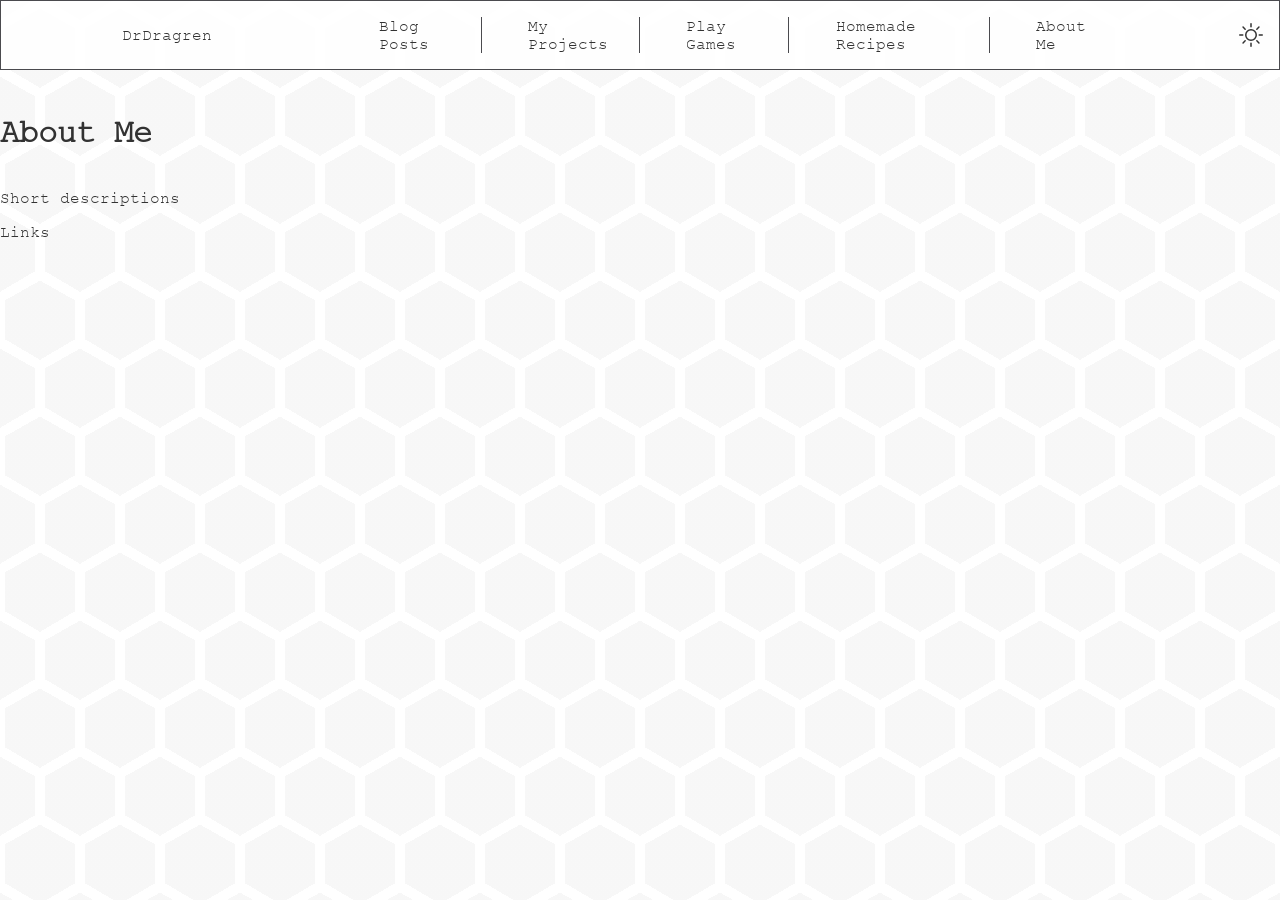
==== about-me.html @ 2521eefe "[FIX] Styling issues style.css - Removed top margin for the animation header (style.css) - Added bot" ====
<!DOCTYPE html>
<html>

    <head>
        <title>About Me</title>

        <link rel="icon" type="image" href="/images/icon.png">
        <link rel="stylesheet" href="style.css">
    </head>

    <body class="main">
        
        <div class="container menu">
            <a href="index.html" id="brand">DrDragren</a>
            <div class="container navigation">
                <a class="link" href="blogs.html">Blog Posts</a>
                <a class="link" href="projects.html">My Projects</a>
                <a class="link" href="games.html">Play Games</a>
                <a class="link" href="recipes.html">Homemade Recipes</a>
                <a class="link" href="about-me.html">About Me</a>
            </div>
            <input class="checkbox" type="checkbox" id="theme">
            <label class="label" for="theme"></label>
            <button class="button" id="menu">
                <svg xmlns="http://www.w3.org/2000/svg" width="auto" height="auto" fill="currentColor" class="bi bi-list" viewBox="0 0 16 16">
                    <path fill-rule="evenodd" d="M2.5 12a.5.5 0 0 1 .5-.5h10a.5.5 0 0 1 0 1H3a.5.5 0 0 1-.5-.5m0-4a.5.5 0 0 1 .5-.5h10a.5.5 0 0 1 0 1H3a.5.5 0 0 1-.5-.5m0-4a.5.5 0 0 1 .5-.5h10a.5.5 0 0 1 0 1H3a.5.5 0 0 1-.5-.5"/>
                </svg>
            </button>
        </div>

        <h1>About Me</h1>
        <p>Short descriptions</p>
        <a href="instagram.com">Links</a>

    </body>

</html>

<!-- <p>
    Creating something and successfully doing so have always fascinated me. This was what started me in my path as a Programmer and Designer. 
    Although my artistic skills are close to non existent, I am proud to say that I can still create and generate fresh ideas that can attract 
    people's attention. <br>
    This fascination to creation and my love of games are what started me on my path as a Programmer and Designer. Currently, I am trying to 
    complete my degree of Computer Science. And in the mean time, I have been designing and creating various projects, as can be seen in this 
    website. With this website, being one of them. <br>
    In the future, one of my goals is to create my Magnum Opus, my dream game. And in order to do that, I need to learn various things ranging 
    from Game Design through designing boardgames, UI/UX through this website, and Programming & Marketing by joining online Game Jams. <br>
    <br>
    When I’m not busy with work or studying, I usually destress by progressing any of my unfinished projects, starting one, destressing through 
    my hobbies. My work and hobbies are quite close as they are related to each other and this keeps my enthusiasm on my works, overflowing. I 
    design boardgames which you can try <a class="link" href="games.html"><strong><em>here</em></strong></a>. You may also want to read about my stories or my 
    life adventures through my <a class="link" href="blogs.html"><strong><em>blogs</em></strong></a>. Browse through my 
    <a class="link" href="projects.html"><strong><em>projects</em></strong></a>  <br>
    <br>
    Want to collaborate on a project, hire me, or just say hello? Contact me in any one of my socials — I'd love to chat.
</p> -->
---- style.css ----
/* ================================================================ THEMES ================================================================ */
/*                                                                  BRIGHT                                                                  */
:root {
    /* clickable or highlights, 10% */
    --accent: rgba(254, 101, 79, 1);            /* TOMATO */
    /* background colors, 60% */
    --primary: rgba(255, 255, 255, 1);          /* WHITE */
    /* font color, 30% */
    --secondary: rgba(0, 0, 0, 1);              /* BLACK */
    /* shades and borders */
    --shade-light: rgba(118, 123, 145, 1);      /*  */
    --shade-dark: rgba(30, 30, 36, 1);          /*  */
    /* gradient background color */
    --shade-one: rgba(178, 178, 178, 0.1);      /*  */
}
/*                                                                   DARK                                                                   */
:root:has(#theme:checked) {
    /* clickable or highlights, 10% */
    --accent: rgba(255, 64, 35, 1);             /* ORANGEY RED */
    /* background colors, 60% */
    --primary: rgba(0, 0, 0, 1);                /* BLACK */
    /* font color, 30% */
    --secondary: rgba(255, 255, 255, 1);        /* WHITE */
    /* shades and borders */
    --shade-light: rgba(30, 30, 36, 1);         /*  */
    --shade-dark: rgba(118, 123, 145, 1);       /*  */
    /* gradient background color */
    --shade-one: rgba(178, 178, 178, 0.05);     /*  */

    & .photo.svg {
        /* SVG IMAGES */
        filter: invert(96%) sepia(0%) saturate(15%) hue-rotate(279deg) brightness(103%) contrast(105%);     /* WHITE */
    }
}
/*                                                                   FONT                                                                   */
@font-face {
    color: var(--secondary);
    font-family: 'Courier New';
    src: url(styles/cour.ttf);
}

* {
    color: var(--secondary);
    font-family: 'Courier New', Courier, monospace;
    text-decoration: none;
}
/*                                                                BACKGROUND                                                                */
.main {
    background-color: var(--primary);
    background-image: conic-gradient(from 60deg at 56.25% calc(425% / 6), transparent 0deg, transparent 0.5deg, var(--shade-one) 0.5deg, var(--shade-one) 119.5deg, transparent 119.5deg, transparent 120deg), conic-gradient(from 60deg at 56.25% calc(425% / 6), transparent 0deg, transparent 0.5deg, var(--shade-one) 0.5deg, var(--shade-one) 119.5deg, transparent 119.5deg, transparent 120deg), conic-gradient(from 180deg at 43.75% calc(425% / 6), transparent 0deg, transparent 0.5deg, var(--shade-one) 0.5deg, var(--shade-one) 119.5deg, transparent 119.5deg, transparent 120deg), conic-gradient(from 180deg at 43.75% calc(425% / 6), transparent 0deg, transparent 0.5deg, var(--shade-one) 0.5deg, var(--shade-one) 119.5deg, transparent 119.5deg, transparent 120deg), conic-gradient(from -60deg at 50% calc(175% / 12), transparent 0deg, transparent 0.5deg, var(--shade-one) 0.5deg, var(--shade-one) 119.5deg, transparent 119.5deg, transparent 120deg), conic-gradient(from -60deg at 50% calc(175% / 12), transparent 0deg, transparent 0.5deg, var(--shade-one) 0.5deg, var(--shade-one) 119.5deg, transparent 119.5deg, transparent 120deg);
    background-position: 0 0, 2.5rem 4.25rem, 0 0, 2.5rem 4.25rem, 2.5rem 0, 0 4.25rem;
    background-size: 5rem 8.5rem;
    opacity: 0.8;
}

/* 

    SELECTOR LISTS
class       |   element
.article    |   article
.button     |   button
.checkbox   |   input checkbox
.container  |   div
.disabled   |   a
.down       |   section (any)
.fixed      |   article
.footer     |   div
.header     |   h1
.label      |   label
.lcontent   |   section
.left       |   section (any)
.link       |   a
.main       |   body
.menu       |   div
.navigation |   div
.no-pad     |   section
.ordered    |   ol
.photo      |   img
.rcontent   |   section
.right      |   section (any)
.section    |   section
.slider     |   article
.sub        |   p
.subtitle   |   h3
.table      |   table
.text       |   p
.title      |   h2
.top        |   section (any)
.twocol     |   article
.unordered  |   ul

id          |   element
#brand      |   a
#menu       |   button

*/

/* [GOAL] Text sizes get smaller */
/* ================================================================= TEXT ================================================================= */
/*                                                                  HEADER                                                                  */
/*                                                                  for h1                                                                  */
.header {
    font-size: 5rem;
    font-weight: bold;
    margin: 0;
    text-align: center;
    text-transform: uppercase;
    width: 100%;

}
/*                                                                  TITLE                                                                   */
/*                                                                  for h2                                                                  */
.title {
    font-size: 3rem;
    font-weight: bold;
    margin: 0;
}
/*                                                                 SUBTITLE                                                                 */
/*                                                                  for h3                                                                  */
.subtitle {
    font-size: 2rem;
    margin: 0;
}
/*                                                                   TEXT                                                                   */
/*                                                                  for p                                                                   */
.text {
    font-size: 1.5rem;
    margin: 0;
    text-align: justify;
    text-justify: inter-word;
/*                                                                  SUBTEXT                                                                 */
/*                                                                 for p.sub                                                                */

    &.sub {
        font-size: 1rem;
        font-style: italic;
        font-variant: small-caps;
        text-align: justify;
        text-transform: lowercase;
    }
}
/*                                                                  LINKS                                                                   */
/*                                                                  for a                                                                   */
.link:hover {
    color: var(--accent);
    
    & strong, b {
        color: var(--accent);
        font-weight: normal;
    }

    & em, i {
        color: var(--accent);
        font-style: normal;
    }

    & .photo {
        /* ACCENT [ORANGEY RED] */
        filter: invert(40%) sepia(63%) saturate(5412%) hue-rotate(346deg) brightness(112%) contrast(110%) !important;
    }
}
.link.disabled {
    pointer-events: none;
    cursor: default;
}
/* ================================================================ OTHERS ================================================================ */
/*                                                                  IMAGES                                                                  */
/*                                                                  for img                                                                 */
.photo {
    height: auto;
    max-width: 100%;
}
/*                                                                  TABLES                                                                  */
/*                                                                 for table                                                                */
.table {
    text-align: justify;
}
/*                                                            NUMBERS AND BULLETS                                                           */
/*                                                               for ol and ul                                                              */
.ordered {
    text-align: justify;
}
.unordered {
    text-align: justify;
}
/*                                                                  BUTTONS                                                                 */
/*                                                                for button                                                                */
.button {
    text-align: justify;
    border: none;
    background-color: transparent;
    cursor: pointer;
}
/*                                                         for input checkbox, label                                                        */
.checkbox {
    display: none;

    & + .label {
        aspect-ratio: 1 / 1;
        background-image: url(images/bright.svg);
        background-repeat: no-repeat;
        background-size: contain;
        width: 1.5rem;

        &:hover {
            /* ACCENT [TOMATO] */
            filter: invert(52%) sepia(34%) saturate(4952%) hue-rotate(333deg) brightness(105%) contrast(101%);
        }
    }

    &:checked + .label {
        background-image: url(images/dark.svg);
        /* SECONDARY [WHITE] */
        filter: invert(96%) sepia(0%) saturate(15%) hue-rotate(279deg) brightness(103%) contrast(105%);

        &:hover {
            /* ACCENT [ORANGEY RED] */
            filter: invert(40%) sepia(63%) saturate(5412%) hue-rotate(346deg) brightness(112%) contrast(110%);
        }
    }
}
/* =============================================================== ALIGNMENT ============================================================== */
/*                                                                  GENERIC                                                                 */
/*                                                                  for any                                                                 */
.left {
    justify-self: left !important;
}
.right {
    justify-self: right !important;
}
.top {
    align-self: start !important;
}
.down {
    align-self: end !important;
}
/* ============================================================== CONTAINERS ============================================================== */
/*                                                              PAGE CONTAINER                                                              */
/*                                                    for body, div.menu, article, footer                                                   */
.main {
    display: grid;
    grid-template-areas:
        "header"
        "article"
        "footer";
    margin: 0;
    overflow-x: clip;
    overflow-y: visible;
    
    & > .menu {
        align-items: center;
        background-color: var(--primary);
        border: 1px solid var(--shade-dark);
        display: grid;
        grid-area: "header";
        grid-template-columns: 1fr 1fr 1fr 1fr 1fr 1fr 1fr 1fr;
        justify-items: center;
        margin-bottom: 1.5rem;
        padding: 1rem;
        position: sticky;
        top: 0;
        z-index: 999;
    }

    & .article {
        display: grid;
        grid-area: "article";
    }

    & > .footer {
        grid-area: "footer";
    }
}
/*                                                                 MENU BAR                                                                 */
/*                                     for a#brand, div.navigation, input checkbox + label, button#menu                                     */
.menu > a#brand {
    grid-area: span 1 / span 2;
}
.menu > .navigation {
    display: flex;
    grid-area: span 1 / span 5;
    justify-content: space-between;
    width: 100%;
}
.checkbox + .label {
    grid-area: span 1 / span 1;
    justify-self: end;
}
.menu > #menu {
        display: none;
    }
/*                                                              NAVIGATION BAR                                                              */
/*                                                            for .navigation > a                                                           */
.navigation > .link {
    border-left: 1px solid var(--shade-dark);
    padding: 0% 0% 0% 6%;
    
    &:first-child {
        border-left: none;
    }
}
/*                                                        TWO COLUMN ARTICLE CONTENTS                                                       */
/*                                                          for article, h1, section                                                        */
.twocol {
    align-items: center;
    grid-template-areas:
        "title title"
        "lcontent rcontent";
    grid-template-columns: 1fr 1fr;
    justify-items: center;
    width: 100%;

    & > .header {
        grid-area: title;
    }

    & > .lcontent {
        grid-area: lcontent;
    }

    & > .rcontent {
        grid-area: rcontent;
    }
}
/* ============================================================== ANIMATION ============================================================== */
/*                                                                 CHAOTIC                                                                 */
/*                                                               for h1, span                                                              */
.animation {
    justify-self: center;
    width: fit-content;

    & > #header-anim-one {
        animation: follow 1s linear infinite forwards alternate-reverse paused;
        color: var(--accent);
        display: inline-block;
        offset-anchor: 20px 20px;
        offset-path: path("M00,00 Q20,00,20,20");
        offset-rotate: -15deg;
    }

    &:hover > #header-anim-one {
        animation-play-state: running;
        color: var(--secondary);
    }
    
    & > #header-anim-two {
        animation: follow 0.75s linear forwards infinite alternate paused;
        color: var(--accent);
        display: inline-block;
        offset-anchor: 00px 30px;
        offset-path: path("M00,00 L00,30");
        offset-rotate: 0deg;
    }

    &:hover > #header-anim-two {
        animation-play-state: running;
        color: var(--secondary);
    }
    
    & > #header-anim-three {
        animation:  follow 1.5s ease-out forwards infinite alternate paused,
                    squeeze 1.5s ease-out forwards infinite alternate paused;
        color: var(--secondary);
        display: inline-block;
        offset-anchor: 30px 30px;
        offset-path: path("M00,00 C50,00 65,15 30,30");
        offset-rotate: 5deg;
    }

    &:hover > #header-anim-three {
        animation-play-state: running;
        color: var(--accent);
    }

    & > #header-anim-four {
        animation:  follow 1.5s ease-out forwards infinite alternate paused,
                    squeeze 1.5s ease-out forwards infinite alternate paused;
        color: var(--secondary);
        display: inline-block;
        offset-anchor: -30px 30px;
        offset-path: path("M00,00 C-50,00 -65,15 -30,30");
        offset-rotate: -10deg;
    }

    &:hover > #header-anim-four {
        animation-play-state: running;
        color: var(--accent);
    }

    & > #header-anim-five {
        animation: continue 0.5s linear forwards infinite paused;
        color: var(--secondary);
        display: inline-block;
        offset-anchor: 05px 00px;
        offset-path: path("M 5,0 A 5,5 0 1,1 5,10 A 5,5 0 1,1 5,0");
        offset-rotate: 5deg;
    }

    &:hover > #header-anim-five {
        animation-play-state: running;
        color: var(--accent);
    }

    & > #header-anim-six {
        animation: follow 2s linear forwards infinite alternate paused;
        color: var(--secondary);
        display: inline-block;
        offset-anchor: 00px 20px;
        offset-path: path("M00,00 L30,5 L-30,10 L30,15 L00,20");
        offset-rotate: 0deg;
    }

    &:hover > #header-anim-six {
        animation-play-state: running;
        color: var(--accent);
    }

    & > #header-anim-seven {
        animation: jump 1.5s linear infinite paused;
        color: var(--secondary);
        display: inline-block;
    }

    &:hover > #header-anim-seven {
        animation-play-state: running;
        color: var(--accent);
    }

    & > #header-anim-eight {
        animation: continue 1s cubic-bezier(.65,.11,.66,.15) forwards infinite alternate paused;
        color: var(--secondary);
        display: inline-block;
        offset-anchor: -20px -30px;
        offset-path: path("M00,00 C00,10 -20,0 -20,-30");
        offset-rotate: -5deg;
    }

    &:hover > #header-anim-eight {
        animation-play-state: running;
        color: var(--accent);
    }

    & > #header-anim-nine {
        animation:  continue 1s linear forwards infinite alternate paused,
                    flip 0.5s linear forwards infinite alternate paused;
        color: var(--secondary);
        display: inline-block;
        offset-anchor: 00px 00px;
        offset-path: path("M0,0 L40,10 L-15,-25 L-5,10 L25,-40 L0,0");
        offset-rotate: 1deg;
    }

    &:hover > #header-anim-nine {
        animation-play-state: running;
        color: var(--accent);
    }
}
/* ============================================================== ANIMATION ============================================================== */
/*                                                              for @keyframes                                                             */
@keyframes flip {
    0% {transform: rotateZ(0deg);}
    100% {transform: rotateZ(180deg);}
}

@keyframes squeeze {
    5% {transform: rotateY(70deg);}
    50% {transform: rotateY(0deg);}
    50% {transform: rotateY(0deg);}
    80% {transform: rotateY(70deg);}
}

@keyframes jump {
    0% {transform: translateY(0em) rotateX(0deg);}
    5% {transform: translateY(0.2em) rotateX(50deg);}
    40% {transform: translateY(-0.4em);}
    65% {transform: translateY(-0.5em);}
    90% {transform: translateY(0em);}
}

@keyframes continue {
    0% {offset-distance: 100%;}
    100% {offset-distance: 0%;}
}

@keyframes follow {
    0% {offset-distance: 100%;}
    50% {offset-distance: 0%;}
    100% {offset-distance: 100%;}
}
/*                                                              SUB CONTAINERS                                                              */
/*                                                             for div, section                                                             */
.container {
    gap: 1rem;
}
.section {
    gap: 1rem;
    padding: 3%;

    &.no-pad {
        padding: 0;
    }
}
/* =============================================================== REACTIVE =============================================================== */
/* designs per sizes [PC, Tablet, Phone] */
/* scaling animations */

/* Extra large devices (large desktops, 1200px and up) */
@media (min-width: 1200px) {

}

/* Large devices (desktops, 992px and up) */
@media (min-width: 992px) {

}

/* Medium devices (tablets, 768px and up) */
@media (min-width: 768px) and (max-width:991px) {

    /* =============================================================== TEXT =============================================================== */
    /*                                                                HEADER                                                                */
    /*                                                                for h1                                                                */
    .header {
        font-size: 5em;
    }
    /*                                                                TITLE                                                                */
    /*                                                                for h2                                                                */
    .title {
        font-size: 3rem;
    }
    /*                                                               SUBTITLE                                                               */
    /*                                                                for h3                                                                */
    .subtitle {
        font-size: 2rem;
    }
    /*                                                                 TEXT                                                                 */
    /*                                                                 for p                                                                */
    .text {
        font-size: 1rem;
    }
    /*                                                                SUBTEXT                                                               */
    /*                                                               for p.sub                                                              */
    &.sub {
        font-size: 0.7rem;
    }
    /*                                                        SLIDER ARTICLE CONTENTS                                                       */
    /*                                                         for article, section                                                         */
    .fixed {
        grid-template-areas: "buttonl content buttonr";
    }
    .slider {
        grid-auto-flow: column;
        grid-auto-columns: 100%;
        overflow-x: scroll;
        scroll-snap-type: x mandatory;
        scrollbar-width: none;

        & .twocol {
            scroll-snap-align: start;
        }

        &::scroll-button(right) {
            content: ">";
            grid-area: buttonr;
        }
        &::scroll-button(left) {
            content: "<";
            grid-area: buttonl;
        }
        &::scroll-button(right), &::scroll-button(left) {
            background: 0%;
            border: none;
            color: var(--secondary);
            cursor: pointer;
            font-size: 10rem;
        }
        &::scroll-button(right):disabled, &::scroll-button(left):disabled {
            color: var(--shade-light);
            cursor: default;
        }
        &::scroll-button(right):active, &::scroll-button(left):active {
            color: var(--accent);
            cursor: default;
        }
    }

}

/* PHONE */
/* Small devices (landscape phones, 576px and up) */
@media (min-width: 0px) and (max-width: 767px) {
    
    /* ============================================================ CONTAINERS ============================================================ */
    /*                                                            PAGE CONTAINER                                                            */
    /*                                                             for div.menu                                                             */
    .main > .menu {
        grid-template-columns: 1fr 1fr 1fr auto auto;
    }
    /*                                                      TWO COLUMN ARTICLE CONTENTS                                                     */
    /*                                                              for article                                                             */
    .twocol {
        display: grid;
        grid-area: "article";
        grid-template-areas:
            "title"
            "lcontent"
            "rcontent";
        grid-template-columns: 1fr;
    }
    /*                                                               MENU BAR                                                               */
    /*                                           for a#brand, input checkbox + label, button#menu                                           */
    .menu > a#brand {
        grid-area: span 1 / span 3;
    }
    .menu > .navigation {
        display: none;
    }
    .menu > #menu {
        display: inline-block;
        grid-area: span 1 / span 1;
        justify-self: end;

        & > svg {
            max-width: 2rem;
        }
    }
    /*                                                        SLIDER ARTICLE CONTENTS                                                       */
    /*                                                         for article, section                                                         */
    .fixed {
        grid-template-areas: "buttonl content buttonr";
    }
    .slider {
        grid-auto-flow: column;
        grid-auto-columns: 100%;
        overflow-x: scroll;
        scroll-snap-type: x mandatory;
        scrollbar-width: none;

        & .twocol {
            scroll-snap-align: start;
        }

        &::scroll-button(right) {
            content: ">";
            grid-area: buttonr;
        }
        &::scroll-button(left) {
            content: "<";
            grid-area: buttonl;
        }
        &::scroll-button(right), &::scroll-button(left) {
            background: 0%;
            border: none;
            color: var(--secondary);
            cursor: pointer;
            font-size: 5rem;
        }
        &::scroll-button(right):disabled, &::scroll-button(left):disabled {
            color: var(--shade-light);
            cursor: default;
        }
        &::scroll-button(right):active, &::scroll-button(left):active {
            color: var(--accent);
            cursor: default;
        }
    }

}

/*  Extra small devices (portrait phones, less than 576px)
    No media query since this is the default in Bootstrap */
@media (min-width: 0px) and (max-width: 576px) {

    /* =============================================================== TEXT =============================================================== */
    /*                                                                HEADER                                                                */
    /*                                                                for h1                                                                */
    .header {
        font-size: 4em;
    }
    /*                                                                 TITLE                                                                */
    /*                                                                for h2                                                                */
    .title {
        font-size: 2.5rem;
    }
    /*                                                               SUBTITLE                                                               */
    /*                                                                for h3                                                                */
    .subtitle {
        font-size: 1.5rem;
    }
    /*                                                                 TEXT                                                                 */
    /*                                                                 for p                                                                */
    .text {
        font-size: 0.75rem;
    }
    /*                                                                SUBTEXT                                                               */
    /*                                                               for p.sub                                                              */

    &.sub {
        font-size: 0.5rem;
    }

    /*                                                        SLIDER ARTICLE CONTENTS                                                       */
    /*                                                         for article, section                                                         */
    .slider::scroll-button(right), .slider::scroll-button(left) {
            font-size: 3rem ;
    }

}
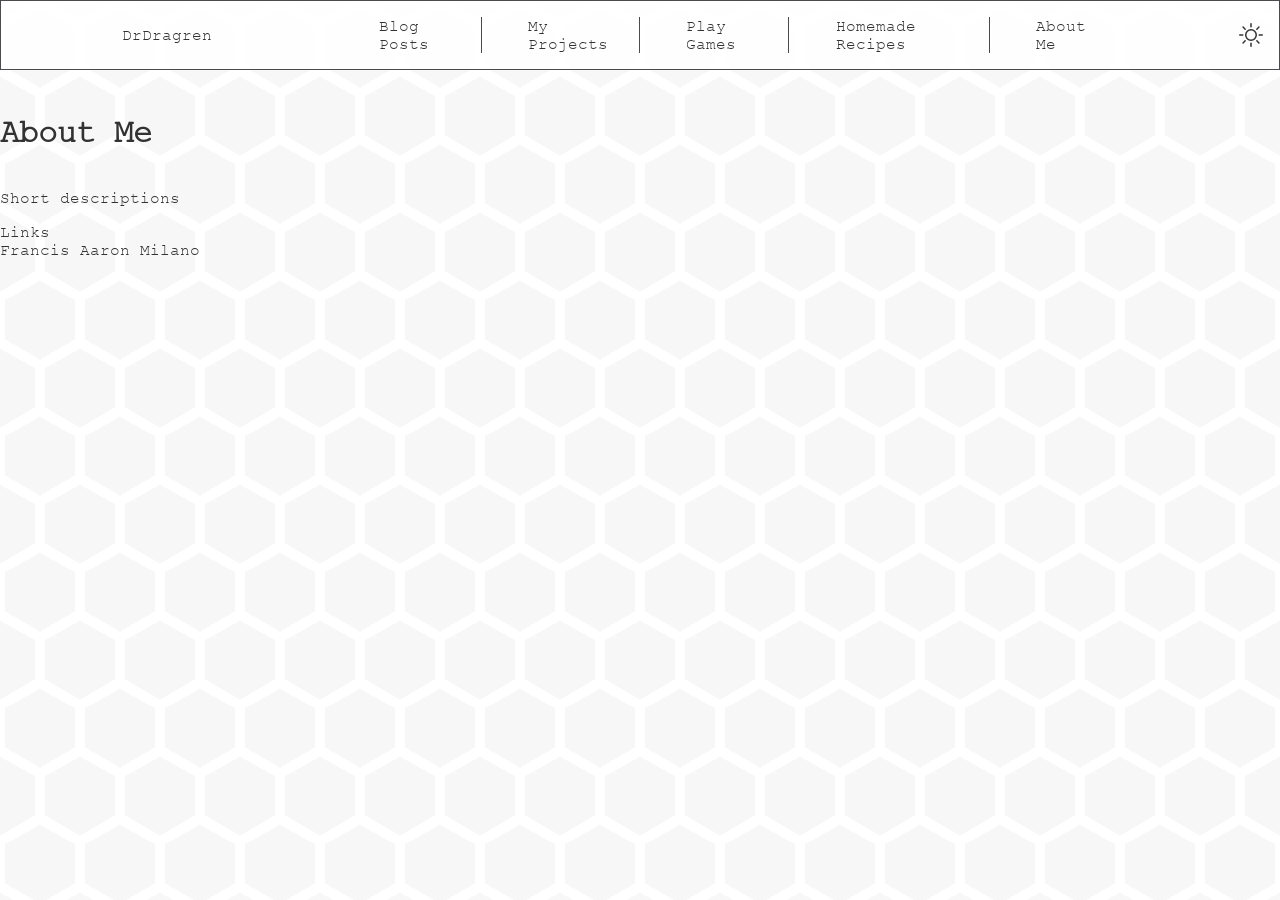
==== commit c5828109: "[NEW] Persistent theme through local storage cookies.js - Added a script link for all current web pa" ====
--- a/about-me.html
+++ b/about-me.html
@@ -6,6 +6,10 @@
 
         <link rel="icon" type="image" href="/images/icon.png">
         <link rel="stylesheet" href="style.css">
+
+        <script src="https://platform.linkedin.com/badges/js/profile.js" async defer type="text/javascript"></script>
+
+        <script src="cookies.js"></script>
     </head>
 
     <body class="main">
@@ -32,6 +36,12 @@
         <p>Short descriptions</p>
         <a href="instagram.com">Links</a>
 
+        <div class="container badge-base LI-profile-badge" data-locale="en_US" data-size="large" data-theme="light" data-type="HORIZONTAL" data-vanity="drdragren" data-version="v1">
+            <a class="badge-base__link LI-simple-link" href="https://ph.linkedin.com/in/drdragren?trk=profile-badge">
+                Francis Aaron Milano
+            </a>
+        </div>
+
     </body>
 
 </html>
--- a/style.css
+++ b/style.css
@@ -56,42 +56,44 @@
 /* 
 
     SELECTOR LISTS
-class       |   element
-.article    |   article
-.button     |   button
-.checkbox   |   input checkbox
-.container  |   div
-.disabled   |   a
-.down       |   section (any)
-.fixed      |   article
-.footer     |   div
-.header     |   h1
-.label      |   label
-.lcontent   |   section
-.left       |   section (any)
-.link       |   a
-.main       |   body
-.menu       |   div
-.navigation |   div
-.no-pad     |   section
-.ordered    |   ol
-.photo      |   img
-.rcontent   |   section
-.right      |   section (any)
-.section    |   section
-.slider     |   article
-.sub        |   p
-.subtitle   |   h3
-.table      |   table
-.text       |   p
-.title      |   h2
-.top        |   section (any)
-.twocol     |   article
-.unordered  |   ul
-
-id          |   element
-#brand      |   a
-#menu       |   button
+class               |   element
+.article            |   article
+.badge-base         |   div (LinkedIn)
+.button             |   button
+.checkbox           |   input checkbox
+.container          |   div
+.disabled           |   a
+.down               |   section (any)
+.fixed              |   article
+.footer             |   div
+.header             |   h1
+.label              |   label
+.lcontent           |   section
+.left               |   section (any)
+.LI-profile-badge   |   div (LinkedIn)
+.link               |   a
+.main               |   body
+.menu               |   div
+.navigation         |   div
+.no-pad             |   section
+.ordered            |   ol
+.photo              |   img
+.rcontent           |   section
+.right              |   section (any)
+.section            |   section
+.slider             |   article
+.sub                |   p
+.subtitle           |   h3
+.table              |   table
+.text               |   p
+.title              |   h2
+.top                |   section (any)
+.twocol             |   article
+.unordered          |   ul
+
+id                  |   element
+#brand              |   a
+#menu               |   button
 
 */
 
@@ -578,7 +580,7 @@
             color: var(--shade-light);
             cursor: default;
         }
-        &::scroll-button(right):active, &::scroll-button(left):active {
+        &::scroll-button(right):enabled:active, &::scroll-button(left):enabled:active {
             color: var(--accent);
             cursor: default;
         }
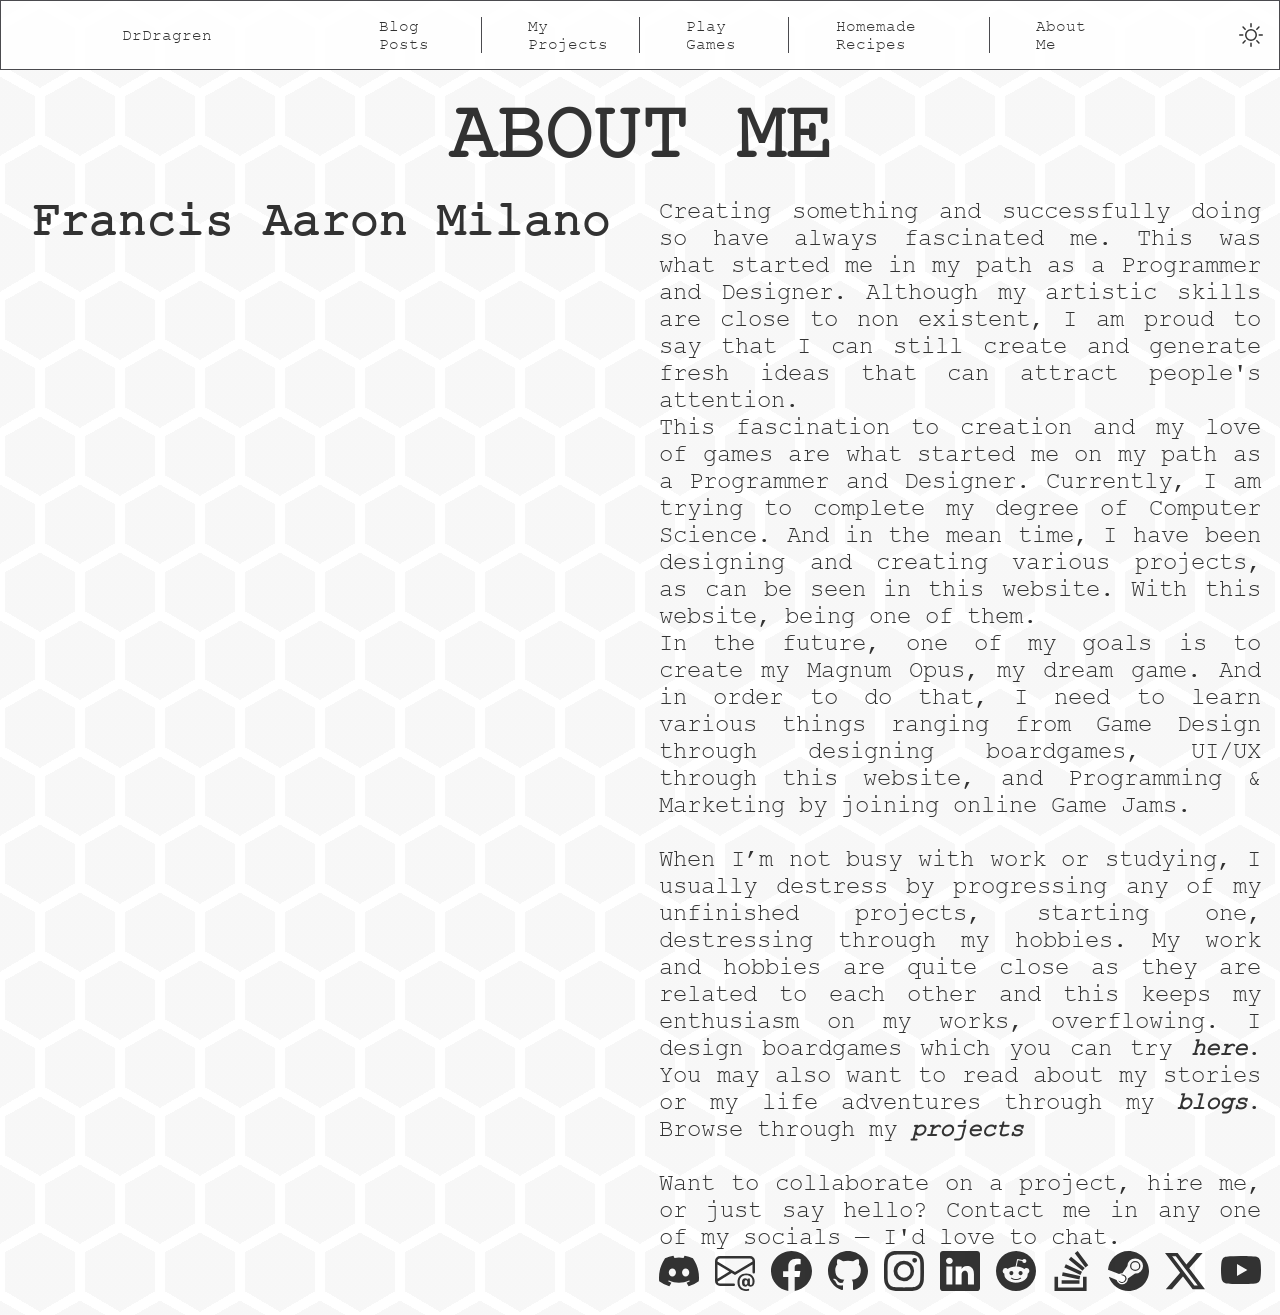
==== commit 87be35fd: "[NEW] Retimed script execution to properly work cookies.js - Changed script property to be deferred " ====
--- a/about-me.html
+++ b/about-me.html
@@ -5,11 +5,15 @@
         <title>About Me</title>
 
         <link rel="icon" type="image" href="/images/icon.png">
-        <link rel="stylesheet" href="style.css">
+        <link rel="stylesheet" href="stylesheets/style.css">
+        <link rel="stylesheet" href="stylesheets/text.css">
+        <link rel="stylesheet" href="stylesheets/items.css">
+        <link rel="stylesheet" href="stylesheets/containers.css">
+        <link rel="stylesheet" href="stylesheets/animation.css">
+        <link rel="stylesheet" href="stylesheets/reactive.css">
 
         <script src="https://platform.linkedin.com/badges/js/profile.js" async defer type="text/javascript"></script>
-
-        <script src="cookies.js"></script>
+        <script src="cookies.js" defer></script>
     </head>
 
     <body class="main">
@@ -32,35 +36,73 @@
             </button>
         </div>
 
-        <h1>About Me</h1>
-        <p>Short descriptions</p>
-        <a href="instagram.com">Links</a>
-
-        <div class="container badge-base LI-profile-badge" data-locale="en_US" data-size="large" data-theme="light" data-type="HORIZONTAL" data-vanity="drdragren" data-version="v1">
-            <a class="badge-base__link LI-simple-link" href="https://ph.linkedin.com/in/drdragren?trk=profile-badge">
-                Francis Aaron Milano
-            </a>
-        </div>
-
+        <article class="article twocol">
+            <h1 class="header">About Me</h1>
+            <section class="section lcontent top">
+                <h2 class="title">Francis Aaron Milano</h2>
+                <div class="container linked-in-large badge-base LI-profile-badge" data-locale="en_US" data-size="large" data-theme="light" data-type="HORIZONTAL" data-vanity="drdragren" data-version="v1">
+                    <a class="link badge-base__link LI-simple-link" href="https://ph.linkedin.com/in/drdragren?trk=profile-badge"></a>
+                </div>
+                <div class="container linked-in-small badge-base LI-profile-badge" data-locale="en_US" data-size="medium" data-theme="light" data-type="VERTICAL" data-vanity="drdragren" data-version="v1">
+                    <a class="link badge-base__link LI-simple-link" href="https://ph.linkedin.com/in/drdragren?trk=profile-badge"></a>
+                </div>
+            </section>
+            <section class="section rcontent">
+                <p class="text">
+                    Creating something and successfully doing so have always fascinated me. This was what started me in my path as a Programmer and Designer. 
+                    Although my artistic skills are close to non existent, I am proud to say that I can still create and generate fresh ideas that can attract 
+                    people's attention. <br>
+                    This fascination to creation and my love of games are what started me on my path as a Programmer and Designer. Currently, I am trying to 
+                    complete my degree of Computer Science. And in the mean time, I have been designing and creating various projects, as can be seen in this 
+                    website. With this website, being one of them. <br>
+                    In the future, one of my goals is to create my Magnum Opus, my dream game. And in order to do that, I need to learn various things ranging 
+                    from Game Design through designing boardgames, UI/UX through this website, and Programming & Marketing by joining online Game Jams. <br>
+                    <br>
+                    When I’m not busy with work or studying, I usually destress by progressing any of my unfinished projects, starting one, destressing through 
+                    my hobbies. My work and hobbies are quite close as they are related to each other and this keeps my enthusiasm on my works, overflowing. I 
+                    design boardgames which you can try <a class="link" href="games.html"><strong><em>here</em></strong></a>. You may also want to read about my stories or my 
+                    life adventures through my <a class="link" href="blogs.html"><strong><em>blogs</em></strong></a>. Browse through my 
+                    <a class="link" href="projects.html"><strong><em>projects</em></strong></a>  <br>
+                    <br>
+                    Want to collaborate on a project, hire me, or just say hello? Contact me in any one of my socials — I'd love to chat.
+                </p>
+                <section class="section socials no-pad" justify-content="center">
+                    <a class="link" href="https://discord.com/users/drdragren">
+                        <img class="photo svg" src="images/socials/discord.svg">
+                    </a>
+                    <a class="link" href="mailto:fasmilano@yahoo.com">
+                        <img class="photo svg" src="images/socials/envelope-at.svg">
+                    </a>
+                    <a class="link disabled" tabindex="-1" aria-disabled="true" href="https://www.facebook.com/Un.Heroic">
+                        <img class="photo svg" class="photo" src="images/socials/facebook.svg">
+                    </a>
+                    <a class="link" href="https://github.com/DrDragren">
+                        <img class="photo svg" src="images/socials/github.svg">
+                    </a>
+                    <a class="link disabled" tabindex="-1" aria-disabled="true" href="https://www.instagram.com/drdragren/">
+                        <img class="photo svg" src="images/socials/instagram.svg">
+                    </a>
+                    <a class="link" href="https://www.linkedin.com/in/drdragren/">
+                        <img class="photo svg" src="images/socials/linkedin.svg">
+                    </a>
+                    <a class="link disabled" tabindex="-1" aria-disabled="true" href="https://www.reddit.com/user/DrDragren/">
+                        <img class="photo svg" src="images/socials/reddit.svg">
+                    </a>
+                    <a class="link" href="https://stackoverflow.com/users/7431167/francis-aaron-milano">
+                        <img class="photo svg" src="images/socials/stack-overflow.svg">
+                    </a>
+                    <a class="link" href="https://steamcommunity.com/id/DrDragren/">
+                        <img class="photo svg" src="images/socials/steam.svg">
+                    </a>
+                    <a class="link disabled" tabindex="-1" aria-disabled="true" href="https://x.com/Franz123_Milano">
+                        <img class="photo svg" src="images/socials/twitter-x.svg">
+                    </a>
+                    <a class="link disabled" tabindex="-1" aria-disabled="true" href="https://www.youtube.com/@DrDragren">
+                        <img class="photo svg" src="images/socials/youtube.svg">
+                    </a>
+                </section>
+            </section>
+        </article>
     </body>
 
-</html>
-
-<!-- <p>
-    Creating something and successfully doing so have always fascinated me. This was what started me in my path as a Programmer and Designer. 
-    Although my artistic skills are close to non existent, I am proud to say that I can still create and generate fresh ideas that can attract 
-    people's attention. <br>
-    This fascination to creation and my love of games are what started me on my path as a Programmer and Designer. Currently, I am trying to 
-    complete my degree of Computer Science. And in the mean time, I have been designing and creating various projects, as can be seen in this 
-    website. With this website, being one of them. <br>
-    In the future, one of my goals is to create my Magnum Opus, my dream game. And in order to do that, I need to learn various things ranging 
-    from Game Design through designing boardgames, UI/UX through this website, and Programming & Marketing by joining online Game Jams. <br>
-    <br>
-    When I’m not busy with work or studying, I usually destress by progressing any of my unfinished projects, starting one, destressing through 
-    my hobbies. My work and hobbies are quite close as they are related to each other and this keeps my enthusiasm on my works, overflowing. I 
-    design boardgames which you can try <a class="link" href="games.html"><strong><em>here</em></strong></a>. You may also want to read about my stories or my 
-    life adventures through my <a class="link" href="blogs.html"><strong><em>blogs</em></strong></a>. Browse through my 
-    <a class="link" href="projects.html"><strong><em>projects</em></strong></a>  <br>
-    <br>
-    Want to collaborate on a project, hire me, or just say hello? Contact me in any one of my socials — I'd love to chat.
-</p> -->+</html>
--- a/stylesheets/style.css
+++ b/stylesheets/style.css
@@ -0,0 +1,113 @@
+/* 
+
+    SELECTOR LISTS
+class               |   element
+.article            |   article
+.badge-base         |   div (LinkedIn)
+.button             |   button
+.checkbox           |   input checkbox
+.container          |   div
+.disabled           |   a
+.down               |   section (any)
+.fixed              |   article
+.footer             |   div
+.header             |   h1
+.label              |   label
+.lcontent           |   section
+.left               |   section (any)
+.LI-profile-badge   |   div (LinkedIn)
+.link               |   a
+.main               |   body
+.menu               |   div
+.navigation         |   div
+.no-pad             |   section
+.ordered            |   ol
+.photo              |   img
+.rcontent           |   section
+.right              |   section (any)
+.section            |   section
+.slider             |   article
+.socials            |   section
+.sub                |   p
+.subtitle           |   h3
+.table              |   table
+.text               |   p
+.title              |   h2
+.top                |   section (any)
+.twocol             |   article
+.unordered          |   ul
+
+id                  |   element
+#brand              |   a
+#menu               |   button
+
+*/
+/* ================================================================ THEMES ================================================================ */
+/*                                                                  BRIGHT                                                                  */
+:root {
+    /* clickable or highlights, 10% */
+    --accent: rgba(254, 101, 79, 1);            /* TOMATO */
+    /* background colors, 60% */
+    --primary: rgba(255, 255, 255, 1);          /* WHITE */
+    /* font color, 30% */
+    --secondary: rgba(0, 0, 0, 1);              /* BLACK */
+    /* shades and borders */
+    --shade-light: rgba(118, 123, 145, 1);      /*  */
+    --shade-dark: rgba(30, 30, 36, 1);          /*  */
+    /* gradient background color */
+    --shade-one: rgba(178, 178, 178, 0.1);      /*  */
+}
+/*                                                                   DARK                                                                   */
+:root:has(#theme:checked) {
+    /* clickable or highlights, 10% */
+    --accent: rgba(255, 64, 35, 1);             /* ORANGEY RED */
+    /* background colors, 60% */
+    --primary: rgba(0, 0, 0, 1);                /* BLACK */
+    /* font color, 30% */
+    --secondary: rgba(255, 255, 255, 1);        /* WHITE */
+    /* shades and borders */
+    --shade-light: rgba(30, 30, 36, 1);         /*  */
+    --shade-dark: rgba(118, 123, 145, 1);       /*  */
+    /* gradient background color */
+    --shade-one: rgba(178, 178, 178, 0.05);     /*  */
+
+    & .photo.svg {
+        /* SVG IMAGES */
+        filter: invert(96%) sepia(0%) saturate(15%) hue-rotate(279deg) brightness(103%) contrast(105%);     /* WHITE */
+    }
+}
+/*                                                                   FONT                                                                   */
+@font-face {
+    color: var(--secondary);
+    font-family: 'Courier New';
+    src: url(styles/cour.ttf);
+}
+
+* {
+    color: var(--secondary);
+    font-family: 'Courier New', Courier, monospace;
+    text-decoration: none;
+}
+/*                                                                BACKGROUND                                                                */
+.main {
+    background-color: var(--primary);
+    background-image: conic-gradient(from 60deg at 56.25% calc(425% / 6), transparent 0deg, transparent 0.5deg, var(--shade-one) 0.5deg, var(--shade-one) 119.5deg, transparent 119.5deg, transparent 120deg), conic-gradient(from 60deg at 56.25% calc(425% / 6), transparent 0deg, transparent 0.5deg, var(--shade-one) 0.5deg, var(--shade-one) 119.5deg, transparent 119.5deg, transparent 120deg), conic-gradient(from 180deg at 43.75% calc(425% / 6), transparent 0deg, transparent 0.5deg, var(--shade-one) 0.5deg, var(--shade-one) 119.5deg, transparent 119.5deg, transparent 120deg), conic-gradient(from 180deg at 43.75% calc(425% / 6), transparent 0deg, transparent 0.5deg, var(--shade-one) 0.5deg, var(--shade-one) 119.5deg, transparent 119.5deg, transparent 120deg), conic-gradient(from -60deg at 50% calc(175% / 12), transparent 0deg, transparent 0.5deg, var(--shade-one) 0.5deg, var(--shade-one) 119.5deg, transparent 119.5deg, transparent 120deg), conic-gradient(from -60deg at 50% calc(175% / 12), transparent 0deg, transparent 0.5deg, var(--shade-one) 0.5deg, var(--shade-one) 119.5deg, transparent 119.5deg, transparent 120deg);
+    background-position: 0 0, 2.5rem 4.25rem, 0 0, 2.5rem 4.25rem, 2.5rem 0, 0 4.25rem;
+    background-size: 5rem 8.5rem;
+    opacity: 0.8;
+}
+/* =============================================================== ALIGNMENT ============================================================== */
+/*                                                                  GENERIC                                                                 */
+/*                                                                  for any                                                                 */
+.left {
+    justify-self: left !important;
+}
+.right {
+    justify-self: right !important;
+}
+.top {
+    align-self: start !important;
+}
+.down {
+    align-self: end !important;
+}
--- a/stylesheets/text.css
+++ b/stylesheets/text.css
@@ -0,0 +1,42 @@
+/* ================================================================= TEXT ================================================================= */
+/*                                                                  HEADER                                                                  */
+/*                                                                  for h1                                                                  */
+.header {
+    font-size: 5rem;
+    font-weight: bold;
+    margin: 0;
+    text-align: center;
+    text-transform: uppercase;
+    width: 100%;
+
+}
+/*                                                                  TITLE                                                                   */
+/*                                                                  for h2                                                                  */
+.title {
+    font-size: 3rem;
+    font-weight: bold;
+    margin: 0;
+}
+/*                                                                 SUBTITLE                                                                 */
+/*                                                                  for h3                                                                  */
+.subtitle {
+    font-size: 2rem;
+    margin: 0;
+}
+/*                                                                   TEXT                                                                   */
+/*                                                                  for p                                                                   */
+.text {
+    font-size: 1.5rem;
+    margin: 0;
+    text-align: justify;
+    text-justify: inter-word;
+/*                                                                  SUBTEXT                                                                 */
+/*                                                                 for p.sub                                                                */
+    &.sub {
+        font-size: 1rem;
+        font-style: italic;
+        font-variant: small-caps;
+        text-align: justify;
+        text-transform: lowercase;
+    }
+}
--- a/stylesheets/items.css
+++ b/stylesheets/items.css
@@ -0,0 +1,83 @@
+/* ================================================================= ITEMS ================================================================ */
+/*                                                                  LINKS                                                                   */
+/*                                                                  for a                                                                   */
+.link {
+    &:hover {
+        color: var(--accent);
+        
+        & strong, b {
+            color: var(--accent);
+            font-weight: normal;
+        }
+
+        & em, i {
+            color: var(--accent);
+            font-style: normal;
+        }
+
+        & .photo {
+            /* ACCENT [ORANGEY RED] */
+            filter: invert(40%) sepia(63%) saturate(5412%) hue-rotate(346deg) brightness(112%) contrast(110%) !important;
+        }
+    }
+
+    &.disabled {
+        cursor: default;
+        pointer-events: none;
+    }
+}
+/*                                                                  IMAGES                                                                  */
+/*                                                                  for img                                                                 */
+.photo {
+    height: auto;
+    max-width: 100%;
+}
+/*                                                                  TABLES                                                                  */
+/*                                                                 for table                                                                */
+.table {
+    text-align: justify;
+}
+/*                                                            NUMBERS AND BULLETS                                                           */
+/*                                                               for ol and ul                                                              */
+.ordered {
+    text-align: justify;
+}
+.unordered {
+    text-align: justify;
+}
+/*                                                                  BUTTONS                                                                 */
+/*                                                                for button                                                                */
+.button {
+    border: none;
+    background-color: transparent;
+    cursor: pointer;
+    text-align: justify;
+}
+/*                                                         for input checkbox, label                                                        */
+.checkbox {
+    display: none;
+
+    & + .label {
+        aspect-ratio: 1 / 1;
+        background-image: url(../images/bright.svg);
+        background-repeat: no-repeat;
+        background-size: contain;
+        width: 1.5rem;
+
+        &:hover {
+            /* ACCENT [TOMATO] */
+            filter: invert(52%) sepia(34%) saturate(4952%) hue-rotate(333deg) brightness(105%) contrast(101%);
+        }
+    }
+
+    &:checked + .label {
+        background-image: url(../images/dark.svg);
+        /* SECONDARY [WHITE] */
+        filter: invert(96%) sepia(0%) saturate(15%) hue-rotate(279deg) brightness(103%) contrast(105%);
+
+        &:hover {
+            /* ACCENT [ORANGEY RED] */
+            filter: invert(40%) sepia(63%) saturate(5412%) hue-rotate(346deg) brightness(112%) contrast(110%);
+        }
+    }
+}
--- a/stylesheets/containers.css
+++ b/stylesheets/containers.css
@@ -0,0 +1,120 @@
+/* ============================================================== CONTAINERS ============================================================== */
+/*                                                              PAGE CONTAINER                                                              */
+/*                                                    for body, div.menu, article, footer                                                   */
+.main {
+    display: grid;
+    grid-template-areas:
+        "header"
+        "article"
+        "footer";
+    margin: 0;
+    overflow-x: clip;
+    overflow-y: visible;
+    
+    & > .menu {
+        align-items: center;
+        background-color: var(--primary);
+        border: 1px solid var(--shade-dark);
+        display: grid;
+        grid-area: "header";
+        grid-template-columns: 1fr 1fr 1fr 1fr 1fr 1fr 1fr 1fr;
+        justify-items: center;
+        margin-bottom: 1.5rem;
+        padding: 1rem;
+        position: sticky;
+        top: 0;
+        z-index: 999;
+    }
+
+    & .article {
+        display: grid;
+        grid-area: "article";
+    }
+
+    & > .footer {
+        grid-area: "footer";
+    }
+}
+/*                                                                 MENU BAR                                                                 */
+/*                                     for a#brand, div.navigation, input checkbox + label, button#menu                                     */
+.menu > a#brand {
+    grid-area: span 1 / span 2;
+}
+.menu > .navigation {
+    display: flex;
+    grid-area: span 1 / span 5;
+    justify-content: space-between;
+    width: 100%;
+}
+.checkbox + .label {
+    grid-area: span 1 / span 1;
+    justify-self: end;
+}
+.menu > #menu {
+        display: none;
+    }
+/*                                                              NAVIGATION BAR                                                              */
+/*                                                            for .navigation > a                                                           */
+.navigation > .link {
+    border-left: 1px solid var(--shade-dark);
+    padding: 0% 0% 0% 6%;
+    
+    &:first-child {
+        border-left: none;
+    }
+}
+/*                                                        TWO COLUMN ARTICLE CONTENTS                                                       */
+/*                                                          for article, h1, section                                                        */
+.twocol {
+    align-items: center;
+    grid-template-areas:
+        "title title"
+        "lcontent rcontent";
+    grid-template-columns: 1fr 1fr;
+    justify-items: center;
+    width: 100%;
+
+    & > .header {
+        grid-area: title;
+    }
+
+    & > .lcontent {
+        grid-area: lcontent;
+    }
+
+    & > .rcontent {
+        grid-area: rcontent;
+    }
+}
+/*                                                              SUB CONTAINERS                                                              */
+/*                                                             for div, section                                                             */
+.container {
+    gap: 1rem;
+}
+.section {
+    gap: 1rem;
+    padding: 3%;
+
+    &.no-pad {
+        padding: 0;
+    }
+}
+/*                                                              LINKEDIN BADGE                                                              */
+/*                                                                  for div                                                                 */
+.linked-in-large {
+    justify-self: center;
+}
+.linked-in-small {
+    display: none;
+    justify-self: center;
+}
+/*                                                               SOCIAL MEDIA                                                               */
+/*                                                            for div, link, img                                                            */
+.socials {
+    display: grid;
+    grid-template-columns: auto auto auto auto auto auto auto auto auto auto auto;
+
+    & > .link > .photo {
+        width: 100%;
+    }
+}
--- a/stylesheets/animation.css
+++ b/stylesheets/animation.css
@@ -0,0 +1,165 @@
+/* ============================================================== ANIMATION ============================================================== */
+/*                                                                 CHAOTIC                                                                 */
+/*                                                               for h1, span                                                              */
+.animation {
+    justify-self: center;
+    width: fit-content;
+
+    & > #header-anim-one {
+        animation: follow 1s linear infinite forwards alternate-reverse paused;
+        color: var(--accent);
+        display: inline-block;
+        offset-anchor: 20px 20px;
+        offset-path: path("M00,00 Q20,00,20,20");
+        offset-rotate: -15deg;
+    }
+
+    &:hover > #header-anim-one {
+        animation-play-state: running;
+        color: var(--secondary);
+    }
+    
+    & > #header-anim-two {
+        animation: follow 0.75s linear forwards infinite alternate paused;
+        color: var(--accent);
+        display: inline-block;
+        offset-anchor: 00px 30px;
+        offset-path: path("M00,00 L00,30");
+        offset-rotate: 0deg;
+    }
+
+    &:hover > #header-anim-two {
+        animation-play-state: running;
+        color: var(--secondary);
+    }
+    
+    & > #header-anim-three {
+        animation:  follow 1.5s ease-out forwards infinite alternate paused,
+                    squeeze 1.5s ease-out forwards infinite alternate paused;
+        color: var(--secondary);
+        display: inline-block;
+        offset-anchor: 30px 30px;
+        offset-path: path("M00,00 C50,00 65,15 30,30");
+        offset-rotate: 5deg;
+    }
+
+    &:hover > #header-anim-three {
+        animation-play-state: running;
+        color: var(--accent);
+    }
+
+    & > #header-anim-four {
+        animation:  follow 1.5s ease-out forwards infinite alternate paused,
+                    squeeze 1.5s ease-out forwards infinite alternate paused;
+        color: var(--secondary);
+        display: inline-block;
+        offset-anchor: -30px 30px;
+        offset-path: path("M00,00 C-50,00 -65,15 -30,30");
+        offset-rotate: -10deg;
+    }
+
+    &:hover > #header-anim-four {
+        animation-play-state: running;
+        color: var(--accent);
+    }
+
+    & > #header-anim-five {
+        animation: continue 0.5s linear forwards infinite paused;
+        color: var(--secondary);
+        display: inline-block;
+        offset-anchor: 05px 00px;
+        offset-path: path("M 5,0 A 5,5 0 1,1 5,10 A 5,5 0 1,1 5,0");
+        offset-rotate: 5deg;
+    }
+
+    &:hover > #header-anim-five {
+        animation-play-state: running;
+        color: var(--accent);
+    }
+
+    & > #header-anim-six {
+        animation: follow 2s linear forwards infinite alternate paused;
+        color: var(--secondary);
+        display: inline-block;
+        offset-anchor: 00px 20px;
+        offset-path: path("M00,00 L30,5 L-30,10 L30,15 L00,20");
+        offset-rotate: 0deg;
+    }
+
+    &:hover > #header-anim-six {
+        animation-play-state: running;
+        color: var(--accent);
+    }
+
+    & > #header-anim-seven {
+        animation: jump 1.5s linear infinite paused;
+        color: var(--secondary);
+        display: inline-block;
+    }
+
+    &:hover > #header-anim-seven {
+        animation-play-state: running;
+        color: var(--accent);
+    }
+
+    & > #header-anim-eight {
+        animation: continue 1s cubic-bezier(.65,.11,.66,.15) forwards infinite alternate paused;
+        color: var(--secondary);
+        display: inline-block;
+        offset-anchor: -20px -30px;
+        offset-path: path("M00,00 C00,10 -20,0 -20,-30");
+        offset-rotate: -5deg;
+    }
+
+    &:hover > #header-anim-eight {
+        animation-play-state: running;
+        color: var(--accent);
+    }
+
+    & > #header-anim-nine {
+        animation:  continue 1s linear forwards infinite alternate paused,
+                    flip 0.5s linear forwards infinite alternate paused;
+        color: var(--secondary);
+        display: inline-block;
+        offset-anchor: 00px 00px;
+        offset-path: path("M0,0 L40,10 L-15,-25 L-5,10 L25,-40 L0,0");
+        offset-rotate: 1deg;
+    }
+
+    &:hover > #header-anim-nine {
+        animation-play-state: running;
+        color: var(--accent);
+    }
+}
+/*                                                                KEYFRAMES                                                                */
+/*                                                              for @keyframes                                                             */
+@keyframes flip {
+    0% {transform: rotateZ(0deg);}
+    100% {transform: rotateZ(180deg);}
+}
+
+@keyframes squeeze {
+    5% {transform: rotateY(70deg);}
+    50% {transform: rotateY(0deg);}
+    50% {transform: rotateY(0deg);}
+    80% {transform: rotateY(70deg);}
+}
+
+@keyframes jump {
+    0% {transform: translateY(0em) rotateX(0deg);}
+    5% {transform: translateY(0.2em) rotateX(50deg);}
+    40% {transform: translateY(-0.4em);}
+    65% {transform: translateY(-0.5em);}
+    90% {transform: translateY(0em);}
+}
+
+@keyframes continue {
+    0% {offset-distance: 100%;}
+    100% {offset-distance: 0%;}
+}
+
+@keyframes follow {
+    0% {offset-distance: 100%;}
+    50% {offset-distance: 0%;}
+    100% {offset-distance: 100%;}
+}
--- a/stylesheets/reactive.css
+++ b/stylesheets/reactive.css
@@ -0,0 +1,226 @@
+/* =============================================================== REACTIVE =============================================================== */
+/* designs per sizes [PC, Tablet, Phone] */
+/* scaling animations */
+/*                                                                 DESKTOPS                                                                 */
+/* Extra large devices (large desktops, 1200px and up) */
+@media (min-width: 1200px) {
+
+}
+/* Large devices (desktops, 992px and up) */
+@media (min-width: 992px) {
+
+}
+/*                                                                  TABLETS                                                                 */
+/* Medium devices (tablets, 768px and up) */
+@media (min-width: 768px) and (max-width:991px) {
+
+    /* =============================================================== TEXT =============================================================== */
+    /*                                                                HEADER                                                                */
+    /*                                                                for h1                                                                */
+    .header {
+        font-size: 5em;
+    }
+    /*                                                                TITLE                                                                */
+    /*                                                                for h2                                                                */
+    .title {
+        font-size: 3rem;
+    }
+    /*                                                               SUBTITLE                                                               */
+    /*                                                                for h3                                                                */
+    .subtitle {
+        font-size: 2rem;
+    }
+    /*                                                                 TEXT                                                                 */
+    /*                                                                 for p                                                                */
+    .text {
+        font-size: 1rem;
+    }
+    /*                                                                SUBTEXT                                                               */
+    /*                                                               for p.sub                                                              */
+    &.sub {
+        font-size: 0.7rem;
+    }
+    /*                                                        SLIDER ARTICLE CONTENTS                                                       */
+    /*                                                         for article, section                                                         */
+    .fixed {
+        grid-template-areas: "buttonl content buttonr";
+    }
+    .slider {
+        grid-auto-flow: column;
+        grid-auto-columns: 100%;
+        overflow-x: scroll;
+        scroll-snap-type: x mandatory;
+        scrollbar-width: none;
+
+        & .twocol {
+            scroll-snap-align: start;
+        }
+
+        &::scroll-button(right) {
+            content: ">";
+            grid-area: buttonr;
+        }
+
+        &::scroll-button(left) {
+            content: "<";
+            grid-area: buttonl;
+        }
+
+        &::scroll-button(right), &::scroll-button(left) {
+            background: 0%;
+            border: none;
+            color: var(--secondary);
+            cursor: pointer;
+            font-size: 10rem;
+        }
+
+        &::scroll-button(right):disabled, &::scroll-button(left):disabled {
+            color: var(--shade-light);
+            cursor: default;
+        }
+
+        &::scroll-button(right):enabled:active, &::scroll-button(left):enabled:active {
+            color: var(--accent);
+            cursor: default;
+        }
+    }
+
+    .linked-in-large {
+        display: none;
+    }
+    .linked-in-small {
+        display: inherit;
+    }
+
+}
+/*                                                                  PHONES                                                                  */
+/* Small devices (landscape phones, 576px and up) */
+@media (min-width: 0px) and (max-width: 767px) {
+    
+    /* ============================================================ CONTAINERS ============================================================ */
+    /*                                                            PAGE CONTAINER                                                            */
+    /*                                                             for div.menu                                                             */
+    .main > .menu {
+        grid-template-columns: 1fr 1fr 1fr auto auto;
+    }
+    /*                                                      TWO COLUMN ARTICLE CONTENTS                                                     */
+    /*                                                              for article                                                             */
+    .twocol {
+        display: grid;
+        grid-area: "article";
+        grid-template-areas:
+            "title"
+            "lcontent"
+            "rcontent";
+        grid-template-columns: 1fr;
+    }
+    /*                                                               MENU BAR                                                               */
+    /*                                           for a#brand, input checkbox + label, button#menu                                           */
+    .menu > a#brand {
+        grid-area: span 1 / span 3;
+    }
+    .menu > .navigation {
+        display: none;
+    }
+    .menu > #menu {
+        display: inline-block;
+        grid-area: span 1 / span 1;
+        justify-self: end;
+
+        & > svg {
+            max-width: 2rem;
+        }
+    }
+    /*                                                        SLIDER ARTICLE CONTENTS                                                       */
+    /*                                                         for article, section                                                         */
+    .fixed {
+        grid-template-areas: "buttonl content buttonr";
+    }
+    .slider {
+        grid-auto-flow: column;
+        grid-auto-columns: 100%;
+        overflow-x: scroll;
+        scroll-snap-type: x mandatory;
+        scrollbar-width: none;
+
+        & .twocol {
+            scroll-snap-align: start;
+        }
+
+        &::scroll-button(right) {
+            content: ">";
+            grid-area: buttonr;
+        }
+        &::scroll-button(left) {
+            content: "<";
+            grid-area: buttonl;
+        }
+        &::scroll-button(right), &::scroll-button(left) {
+            background: 0%;
+            border: none;
+            color: var(--secondary);
+            cursor: pointer;
+            font-size: 5rem;
+        }
+        &::scroll-button(right):disabled, &::scroll-button(left):disabled {
+            color: var(--shade-light);
+            cursor: default;
+        }
+        &::scroll-button(right):enabled:active, &::scroll-button(left):enabled:active {
+            color: var(--accent);
+            cursor: default;
+        }
+    }
+    /*                                                            LINKEDIN BADGE                                                            */
+    /*                                                                for div                                                               */
+    .linked-in-large {
+        display: none;
+    }
+    .linked-in-small {
+        display: initial;
+    }
+}
+/*  Extra small devices (portrait phones, less than 576px)
+    No media query since this is the default in Bootstrap */
+@media (min-width: 0px) and (max-width: 576px) {
+
+    /* =============================================================== TEXT =============================================================== */
+    /*                                                                HEADER                                                                */
+    /*                                                                for h1                                                                */
+    .header {
+        font-size: 4em;
+    }
+    /*                                                                 TITLE                                                                */
+    /*                                                                for h2                                                                */
+    .title {
+        font-size: 2.5rem;
+    }
+    /*                                                               SUBTITLE                                                               */
+    /*                                                                for h3                                                                */
+    .subtitle {
+        font-size: 1.5rem;
+    }
+    /*                                                                 TEXT                                                                 */
+    /*                                                                 for p                                                                */
+    .text {
+        font-size: 0.75rem;
+    /*                                                                SUBTEXT                                                               */
+    /*                                                               for p.sub                                                              */
+        &.sub {
+            font-size: 0.5rem;
+        }
+    }
+    /*                                                        SLIDER ARTICLE CONTENTS                                                       */
+    /*                                                         for article, section                                                         */
+    .slider::scroll-button(right), .slider::scroll-button(left) {
+            font-size: 3rem ;
+    }
+    /*                                                            LINKEDIN BADGE                                                            */
+    /*                                                                for div                                                               */
+    .linked-in-large {
+        display: none;
+    }
+    .linked-in-small {
+        display: initial;
+    }
+}
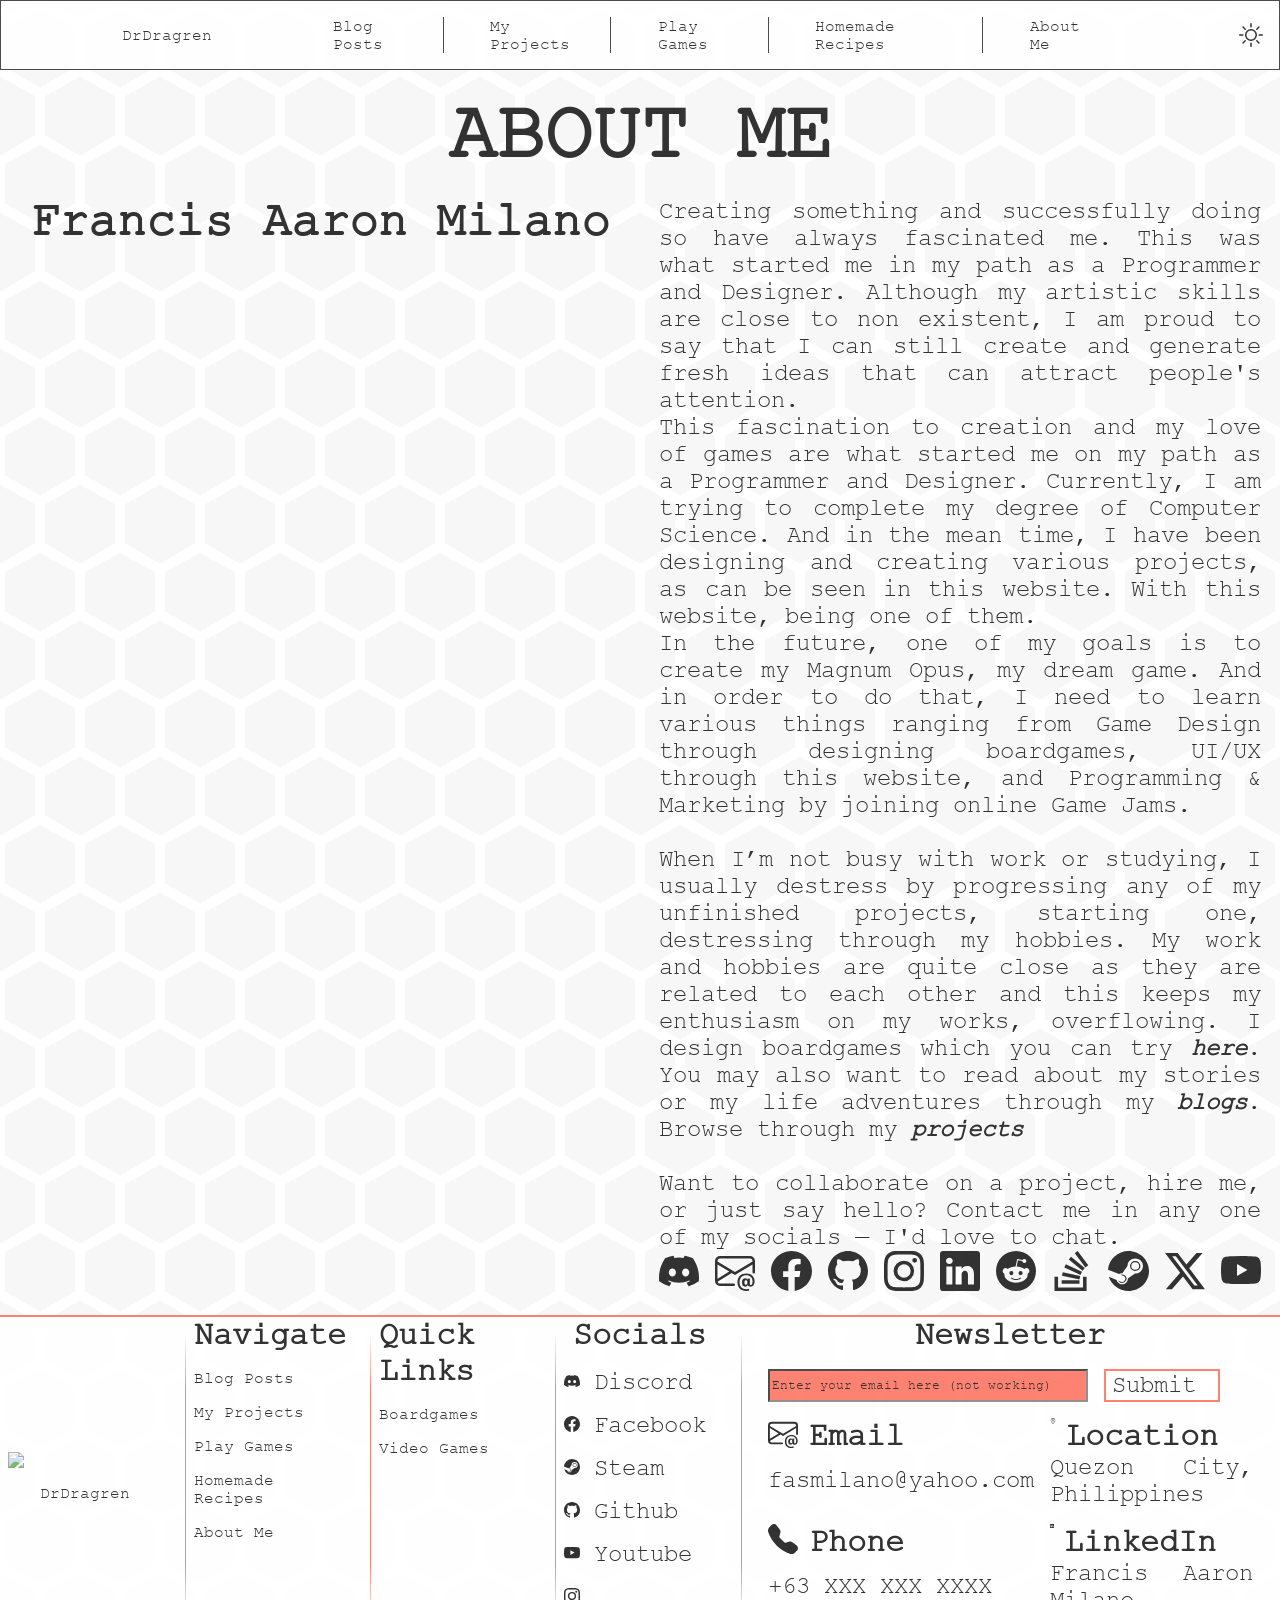
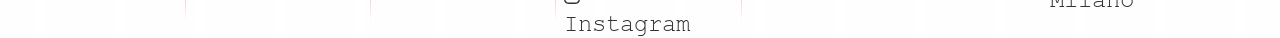
==== commit 0ed181d9: "[NEW] Footer template index.html - Created a working template for the footer (index.html) - Designed" ====
--- a/about-me.html
+++ b/about-me.html
@@ -66,7 +66,7 @@
                     <br>
                     Want to collaborate on a project, hire me, or just say hello? Contact me in any one of my socials — I'd love to chat.
                 </p>
-                <section class="section socials no-pad" justify-content="center">
+                <div class="container socials no-pad" justify-content="center">
                     <a class="link" href="https://discord.com/users/drdragren">
                         <img class="photo svg" src="images/socials/discord.svg">
                     </a>
@@ -100,9 +100,102 @@
                     <a class="link disabled" tabindex="-1" aria-disabled="true" href="https://www.youtube.com/@DrDragren">
                         <img class="photo svg" src="images/socials/youtube.svg">
                     </a>
-                </section>
+                </div>
             </section>
         </article>
+
+        <div class="container footer">
+            <div class="container brand">
+                <img class="photo" src="images/">
+                <div class="container">
+                    <a href="index.html">DrDragren</a>
+                </div>
+            </div>
+            <div class="container navigation">
+                <h3 class="subtitle">Navigate</h3>
+                <a class="link" href="blogs.html">Blog Posts</a>
+                <a class="link" href="projects.html">My Projects</a>
+                <a class="link" href="games.html">Play Games</a>
+                <a class="link" href="recipes.html">Homemade Recipes</a>
+                <a class="link" href="about-me.html">About Me</a>
+            </div>
+            <div class="container quick-links">
+                <h3 class="subtitle">Quick Links</h3>
+                <a class="link" href="blogs.html">Boardgames</a>
+                <a class="link" href="projects.html">Video Games</a>
+            </div>
+            <div class="container socials no-pad">
+                <h3 class="subtitle">Socials</h3>
+                <a class="link" href="https://discord.com/users/drdragren">
+                    <p class="text">
+                        <img class="photo svg" src="images/socials/discord.svg">
+                        Discord
+                    </p>
+                </a>
+                <a class="link disabled" tabindex="-1" aria-disabled="true" href="https://www.facebook.com/Un.Heroic">
+                    <p class="text">
+                        <img class="photo svg" class="photo" src="images/socials/facebook.svg">
+                        Facebook
+                    </p>
+                </a>
+                <a class="link" href="https://steamcommunity.com/id/DrDragren/">
+                    <p class="text">
+                        <img class="photo svg" src="images/socials/steam.svg">
+                        Steam
+                    </p>
+                </a>
+                <a class="link" href="https://github.com/DrDragren">
+                    <p class="text">
+                        <img class="photo svg" src="images/socials/github.svg">
+                        Github
+                    </p>
+                </a>
+                <a class="link disabled" tabindex="-1" aria-disabled="true" href="https://www.youtube.com/@DrDragren">
+                    <p class="text">
+                        <img class="photo svg" src="images/socials/youtube.svg">
+                        Youtube
+                    </p>
+                </a>
+                <a class="link" href="https://www.instagram.com/drdragren/">
+                    <p class="text">
+                        <img class="photo svg" src="images/socials/instagram.svg">
+                        Instagram
+                    </p>
+                </a>
+
+            </div>
+            <div class="container newsletter">
+                <div class="container form">
+                    <h3 class="subtitle">Newsletter</h3>
+                    <input type="text" value="Enter your email here (not working)" name="letter-mail" class="input-text">
+                    <button type="submit" form="newsletter.php" class="button">
+                        <p class="text">Submit</p>
+                    </button>
+                </div>
+                <div class="container socials no-pad">
+                    <a class="link" href="mailto:fasmilano@yahoo.com">
+                        <img class="photo svg" src="images/socials/envelope-at.svg">
+                        <h3 class="subtitle">Email</h3>
+                        <p class="text">fasmilano@yahoo.com</p>
+                    </a>
+                    <a class="link" href="https://maps.app.goo.gl/A6yZpwsppqLbmx258">
+                        <img class="photo svg" src="images/socials/geo-alt.svg">
+                        <h3 class="subtitle">Location</h3>
+                        <p class="text">Quezon City, Philippines</p>
+                    </a>
+                    <a class="link" href="tel:+63XXXXXXXXXX">
+                        <img class="photo svg" src="images/socials/telephone-fill.svg">
+                        <h3 class="subtitle">Phone</h3>
+                        <p class="text">+63 XXX XXX XXXX</p>
+                    </a>
+                    <a class="link" href="https://www.linkedin.com/in/drdragren/">
+                        <img class="photo svg" src="images/socials/linkedin.svg">
+                        <h3 class="subtitle">LinkedIn</h3>
+                        <p class="text">Francis Aaron Milano</p>
+                    </a>
+                </div>
+            </div>
+        </div>
     </body>
 
 </html>
--- a/stylesheets/items.css
+++ b/stylesheets/items.css
@@ -5,6 +5,10 @@
     &:hover {
         color: var(--accent);
         
+        & .header, .title, .subtitle, .text, .subtext {
+            color: var(--accent);
+        }
+
         & strong, b {
             color: var(--accent);
             font-weight: normal;
@@ -19,6 +23,10 @@
             /* ACCENT [ORANGEY RED] */
             filter: invert(40%) sepia(63%) saturate(5412%) hue-rotate(346deg) brightness(112%) contrast(110%) !important;
         }
+    }
+
+    &:active {
+        filter: brightness(50%);     /* WHITE */
     }
 
     &.disabled {
@@ -52,8 +60,13 @@
     background-color: transparent;
     cursor: pointer;
     text-align: justify;
+
+    &:active {
+        opacity: 50%;
+    }
 }
-/*                                                         for input checkbox, label                                                        */
+/*                                                                   INPUT                                                                  */
+/*                                                   for input-checkbox, input-text label                                                   */
 .checkbox {
     display: none;
 
@@ -63,6 +76,10 @@
         background-repeat: no-repeat;
         background-size: contain;
         width: 1.5rem;
+        
+        &:active {
+            opacity: 50%;
+        }
 
         &:hover {
             /* ACCENT [TOMATO] */
@@ -81,3 +98,6 @@
         }
     }
 }
+.input-text {
+    background-color: var(--accent);
+}
--- a/stylesheets/containers.css
+++ b/stylesheets/containers.css
@@ -35,6 +35,19 @@
         grid-area: "footer";
     }
 }
+/*                                                              SUB CONTAINERS                                                              */
+/*                                                             for div, section                                                             */
+.container {
+    gap: 1rem;
+}
+.section {
+    gap: 1rem;
+    padding: 3%;
+
+    &.no-pad {
+        padding: 0;
+    }
+}
 /*                                                                 MENU BAR                                                                 */
 /*                                     for a#brand, div.navigation, input checkbox + label, button#menu                                     */
 .menu > a#brand {
@@ -55,13 +68,9 @@
     }
 /*                                                              NAVIGATION BAR                                                              */
 /*                                                            for .navigation > a                                                           */
-.navigation > .link {
+.menu > .navigation > .link:not(:first-child) {
     border-left: 1px solid var(--shade-dark);
     padding: 0% 0% 0% 6%;
-    
-    &:first-child {
-        border-left: none;
-    }
 }
 /*                                                        TWO COLUMN ARTICLE CONTENTS                                                       */
 /*                                                          for article, h1, section                                                        */
@@ -86,17 +95,132 @@
         grid-area: rcontent;
     }
 }
-/*                                                              SUB CONTAINERS                                                              */
-/*                                                             for div, section                                                             */
-.container {
-    gap: 1rem;
-}
-.section {
-    gap: 1rem;
-    padding: 3%;
-
-    &.no-pad {
-        padding: 0;
+/*                                                                  FOOTER                                                                  */
+/*                                                                  for div                                                                 */
+.footer {
+    background-color: var(--primary);
+    border-top: 2px solid var(--accent);
+    display: grid;
+    grid-template-columns: 1fr 1fr 1fr 1fr 1fr 1fr 1fr;
+
+    & .subtitle {
+        justify-self: center;
+    }
+
+    & > .container {
+        align-content: start;
+        height: 100%;
+        padding: 0% 5%;
+
+        &:not(:first-child) {
+            position: relative;
+            
+            &::before {
+                content: "";
+                position: absolute;
+                /* top: 15%;
+                height: 85%; */
+                top: 5%;
+                height: 90%;
+                width: 1px;
+                background: linear-gradient(
+                    to bottom,
+                    transparent 0%,
+                    var(--accent) 20%,
+                    var(--accent) 80%,
+                    transparent 100%
+                );
+            }
+            /* border-left: 2px solid var(--accent);
+            top: 10%;
+            bottom: 10%; */
+        }
+    }
+    /*                                                                 BRAND                                                                */
+    /*                                                                for div                                                               */
+    & > .brand {
+        display: grid;
+        grid-template-columns: 1fr;
+        justify-content: center;
+        align-content: center;
+
+        & .container {
+            text-align: center;
+        }
+    }
+    /*                                                       NAVIGATE AND QUICK LINKS                                                       */
+    /*                                                                for div                                                               */
+    & > .navigation, .quick-links {
+        display: grid;
+        grid-template-columns: 1fr;
+    }
+    /*                                                                SOCIALS                                                               */
+    /*                                                                for div                                                               */
+    & > .socials {
+        display: grid;
+        grid-template-columns: 1fr;
+    }
+    /*                                                              NEWSLETTER                                                              */
+    /*                                                                for div                                                               */
+    & > .newsletter {
+        display: grid;
+        grid-area: span 1 / span 3;
+        grid-template-areas: "label" "quick-links";
+
+        & > .form {
+            display: grid;
+            grid-area: label;
+            grid-template-areas: "title title title title title title title title title title title" ". . . . . . . . . . .";
+            height: 40%;
+            
+            & > .subtitle {
+                grid-area: title;
+            }
+            
+            & > .input-text {
+                grid-area: span 1 / span 9;
+            }
+
+            & > .button {
+                border: 2px solid var(--accent);
+
+                &:hover {
+                    background-color: var(--accent);
+                    border: 2px solid var(--secondary);
+
+                    > .text {
+                        color: var(--primary);
+                        font-weight: bold;
+                    }
+                }
+            }
+        }
+    /*                                                                SOCIALS                                                               */
+    /*                                                                for div                                                               */
+        & > .socials {
+            display: grid;
+            grid-template-columns: 1fr 1fr;
+
+            & > .link {
+                display: grid;
+                grid-template-areas:    "image title title title title title title title title title title"
+                                        "content content content content content content content content content content content";
+
+                & > .photo {
+                    grid-area: image;
+                }
+
+                & > .subtitle {
+                    grid-area: title;
+                    justify-self: left;
+                    padding-left: 5%;
+                }
+
+                & > .text {
+                    grid-area: content;
+                }
+            }
+        }
     }
 }
 /*                                                              LINKEDIN BADGE                                                              */
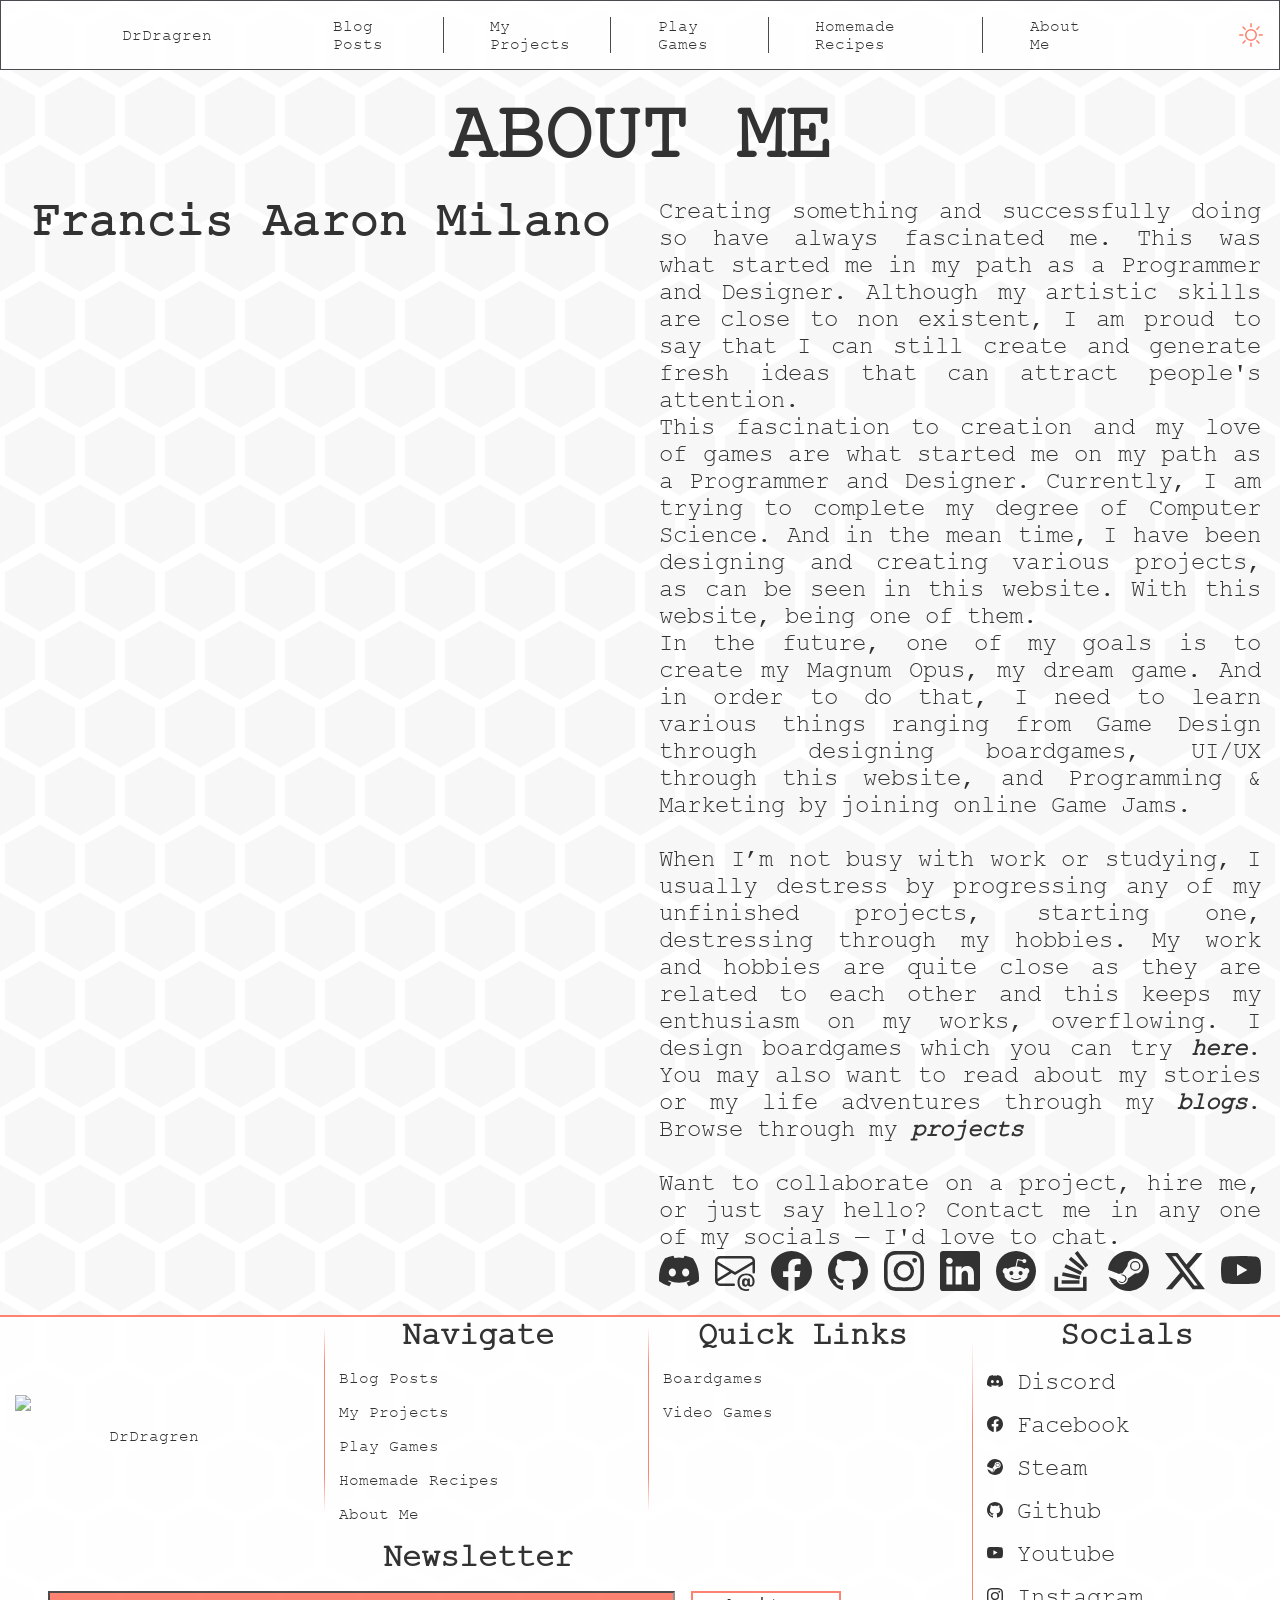
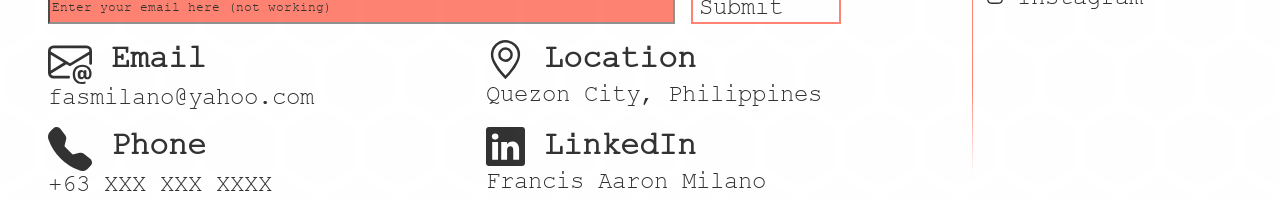
==== commit 55b4edb1: "[NEW] Made the footer responsive reactive.css - The footer rearranges itself based on the size of th" ====
--- a/about-me.html
+++ b/about-me.html
@@ -27,13 +27,14 @@
                 <a class="link" href="recipes.html">Homemade Recipes</a>
                 <a class="link" href="about-me.html">About Me</a>
             </div>
-            <input class="checkbox" type="checkbox" id="theme">
-            <label class="label" for="theme"></label>
-            <button class="button" id="menu">
-                <svg xmlns="http://www.w3.org/2000/svg" width="auto" height="auto" fill="currentColor" class="bi bi-list" viewBox="0 0 16 16">
-                    <path fill-rule="evenodd" d="M2.5 12a.5.5 0 0 1 .5-.5h10a.5.5 0 0 1 0 1H3a.5.5 0 0 1-.5-.5m0-4a.5.5 0 0 1 .5-.5h10a.5.5 0 0 1 0 1H3a.5.5 0 0 1-.5-.5m0-4a.5.5 0 0 1 .5-.5h10a.5.5 0 0 1 0 1H3a.5.5 0 0 1-.5-.5"/>
-                </svg>
-            </button>
+
+            <label class="label theme filter-a" for="theme">
+                <input class="checkbox" type="checkbox" id="theme">
+            </label>
+
+            <label class="label menu filter-s" for="nav">
+                <input class="checkbox" type="checkbox" id="nav">
+            </label>
         </div>
 
         <article class="article twocol">
@@ -128,37 +129,37 @@
                 <h3 class="subtitle">Socials</h3>
                 <a class="link" href="https://discord.com/users/drdragren">
                     <p class="text">
-                        <img class="photo svg" src="images/socials/discord.svg">
+                        <img class="photo filter-s" src="images/socials/discord.svg">
                         Discord
                     </p>
                 </a>
                 <a class="link disabled" tabindex="-1" aria-disabled="true" href="https://www.facebook.com/Un.Heroic">
                     <p class="text">
-                        <img class="photo svg" class="photo" src="images/socials/facebook.svg">
+                        <img class="photo filter-s" class="photo" src="images/socials/facebook.svg">
                         Facebook
                     </p>
                 </a>
                 <a class="link" href="https://steamcommunity.com/id/DrDragren/">
                     <p class="text">
-                        <img class="photo svg" src="images/socials/steam.svg">
+                        <img class="photo filter-s" src="images/socials/steam.svg">
                         Steam
                     </p>
                 </a>
                 <a class="link" href="https://github.com/DrDragren">
                     <p class="text">
-                        <img class="photo svg" src="images/socials/github.svg">
+                        <img class="photo filter-s" src="images/socials/github.svg">
                         Github
                     </p>
                 </a>
                 <a class="link disabled" tabindex="-1" aria-disabled="true" href="https://www.youtube.com/@DrDragren">
                     <p class="text">
-                        <img class="photo svg" src="images/socials/youtube.svg">
+                        <img class="photo filter-s" src="images/socials/youtube.svg">
                         Youtube
                     </p>
                 </a>
                 <a class="link" href="https://www.instagram.com/drdragren/">
                     <p class="text">
-                        <img class="photo svg" src="images/socials/instagram.svg">
+                        <img class="photo filter-s" src="images/socials/instagram.svg">
                         Instagram
                     </p>
                 </a>
@@ -167,29 +168,29 @@
             <div class="container newsletter">
                 <div class="container form">
                     <h3 class="subtitle">Newsletter</h3>
-                    <input type="text" value="Enter your email here (not working)" name="letter-mail" class="input-text">
+                    <input type="text" placeholder="Enter your email here (not working)" name="letter-mail" class="input-text">
                     <button type="submit" form="newsletter.php" class="button">
                         <p class="text">Submit</p>
                     </button>
                 </div>
                 <div class="container socials no-pad">
                     <a class="link" href="mailto:fasmilano@yahoo.com">
-                        <img class="photo svg" src="images/socials/envelope-at.svg">
+                        <img class="photo filter-s" src="images/socials/envelope-at.svg">
                         <h3 class="subtitle">Email</h3>
                         <p class="text">fasmilano@yahoo.com</p>
                     </a>
                     <a class="link" href="https://maps.app.goo.gl/A6yZpwsppqLbmx258">
-                        <img class="photo svg" src="images/socials/geo-alt.svg">
+                        <img class="photo filter-s" src="images/socials/geo-alt.svg">
                         <h3 class="subtitle">Location</h3>
                         <p class="text">Quezon City, Philippines</p>
                     </a>
                     <a class="link" href="tel:+63XXXXXXXXXX">
-                        <img class="photo svg" src="images/socials/telephone-fill.svg">
+                        <img class="photo filter-s" src="images/socials/telephone-fill.svg">
                         <h3 class="subtitle">Phone</h3>
                         <p class="text">+63 XXX XXX XXXX</p>
                     </a>
                     <a class="link" href="https://www.linkedin.com/in/drdragren/">
-                        <img class="photo svg" src="images/socials/linkedin.svg">
+                        <img class="photo filter-s" src="images/socials/linkedin.svg">
                         <h3 class="subtitle">LinkedIn</h3>
                         <p class="text">Francis Aaron Milano</p>
                     </a>
--- a/stylesheets/style.css
+++ b/stylesheets/style.css
@@ -4,14 +4,19 @@
 class               |   element
 .article            |   article
 .badge-base         |   div (LinkedIn)
+.brand              |   div
 .button             |   button
 .checkbox           |   input checkbox
 .container          |   div
 .disabled           |   a
 .down               |   section (any)
+.filter-a           |   img / label
+.filter-s           |   img / label
 .fixed              |   article
 .footer             |   div
+.form               |   div
 .header             |   h1
+.input-text         |   input text
 .label              |   label
 .lcontent           |   section
 .left               |   section (any)
@@ -20,18 +25,21 @@
 .main               |   body
 .menu               |   div
 .navigation         |   div
+.newsletter         |   div
 .no-pad             |   section
 .ordered            |   ol
 .photo              |   img
+.quick-links        |   div
 .rcontent           |   section
 .right              |   section (any)
 .section            |   section
 .slider             |   article
-.socials            |   section
+.socials            |   div
 .sub                |   p
 .subtitle           |   h3
 .table              |   table
 .text               |   p
+.theme              |   label for input checkbox
 .title              |   h2
 .top                |   section (any)
 .twocol             |   article
@@ -39,11 +47,25 @@
 
 id                  |   element
 #brand              |   a
-#menu               |   button
+#menu               |   input checkbox
+#nav                |   input checkbox
+#theme              |   input checkbox
 
 */
 /* ================================================================ THEMES ================================================================ */
+/*
+    The list of variables for colors used in the website
+    They are categorized as:
+        accent - used only on 10% of the website, used to highlight important elements
+        primary - used 60% of the time, used as a majority for the background color
+        secondary = used 30% of the time in order to contrast the primary color, mainly as text and image colors
+        shades - Used on special occassions to complement the primary or secondary color, it has three versions
+*/
 /*                                                                  BRIGHT                                                                  */
+/*
+    These are the list of colors with their respective variable names under the bright theme
+    All labels automatically filters images and labels into a set color, either the accent or the secondary color
+*/
 :root {
     /* clickable or highlights, 10% */
     --accent: rgba(254, 101, 79, 1);            /* TOMATO */
@@ -56,8 +78,36 @@
     --shade-dark: rgba(30, 30, 36, 1);          /*  */
     /* gradient background color */
     --shade-one: rgba(178, 178, 178, 0.1);      /*  */
+
+    /*                                                              SVG IMAGES                                                              */
+    & .photo {
+        /*                                                   filters with secondary color                                                   */
+        &.filter-s {
+            filter: brightness(0%);     /* SECONDARY [BLACK] */
+        }
+        /*                                                     filters with accent color                                                    */
+        &.filter-a {
+            filter: invert(40%) sepia(63%) saturate(5412%) hue-rotate(346deg) brightness(112%) contrast(110%);  /* ACCENT [ORANGEY RED] */
+        }
+    }
+
+    /*                                                                LABELS                                                                */
+    & .label {
+        /*                                                   filters with secondary color                                                   */
+        &.filter-s {
+            filter: invert(96%) sepia(0%) saturate(15%) hue-rotate(279deg) brightness(0%) contrast(105%);     /* SECONDARY [BLACK] */
+        }
+        /*                                                     filters with accent color                                                    */
+        &.filter-a {
+            filter: invert(52%) sepia(34%) saturate(4952%) hue-rotate(333deg) brightness(105%) contrast(101%);  /* ACCENT [TOMATO] */
+        }
+    }
 }
 /*                                                                   DARK                                                                   */
+/*
+    These are the list of colors with their respective variable names under the bright theme
+    All labels automatically filters black images into the orangey red (dark accent)
+*/
 :root:has(#theme:checked) {
     /* clickable or highlights, 10% */
     --accent: rgba(255, 64, 35, 1);             /* ORANGEY RED */
@@ -71,12 +121,35 @@
     /* gradient background color */
     --shade-one: rgba(178, 178, 178, 0.05);     /*  */
 
-    & .photo.svg {
-        /* SVG IMAGES */
-        filter: invert(96%) sepia(0%) saturate(15%) hue-rotate(279deg) brightness(103%) contrast(105%);     /* WHITE */
+    /*                                                              SVG IMAGES                                                              */
+    & .photo {
+        /*                                                   filters with secondary color                                                   */
+        &.filter-s {
+            filter: invert(96%) sepia(0%) saturate(15%) hue-rotate(279deg) brightness(103%) contrast(105%);     /* SECONDARY [WHITE] */
+        }
+        /*                                                     filters with accent color                                                    */
+        &.filter-a {
+            filter: invert(40%) sepia(63%) saturate(5412%) hue-rotate(346deg) brightness(112%) contrast(110%);  /* ACCENT [ORANGEY RED] */
+        }
+    }
+
+    /*                                                                LABELS                                                                */
+    & .label {
+        /*                                                   filters with secondary color                                                   */
+        &.filter-s {
+            filter: invert(96%) sepia(0%) saturate(15%) hue-rotate(279deg) brightness(103%) contrast(105%);     /* SECONDARY [WHITE] */
+        }
+        /*                                                     filters with accent color                                                    */
+        &.filter-a {
+            filter: invert(40%) sepia(63%) saturate(5412%) hue-rotate(346deg) brightness(112%) contrast(110%);  /* ACCENT [ORANGEY RED] */
+        }
     }
 }
 /*                                                                   FONT                                                                   */
+/*
+    The standard font style and color of all texts
+    It uses the Courier New style and the secondary color
+*/
 @font-face {
     color: var(--secondary);
     font-family: 'Courier New';
@@ -89,8 +162,12 @@
     text-decoration: none;
 }
 /*                                                                BACKGROUND                                                                */
+/*
+    This design creates an infinite tiling of hexes using the primary and its shade as its colors
+*/
 .main {
     background-color: var(--primary);
+    /* INFINITE HEXES */
     background-image: conic-gradient(from 60deg at 56.25% calc(425% / 6), transparent 0deg, transparent 0.5deg, var(--shade-one) 0.5deg, var(--shade-one) 119.5deg, transparent 119.5deg, transparent 120deg), conic-gradient(from 60deg at 56.25% calc(425% / 6), transparent 0deg, transparent 0.5deg, var(--shade-one) 0.5deg, var(--shade-one) 119.5deg, transparent 119.5deg, transparent 120deg), conic-gradient(from 180deg at 43.75% calc(425% / 6), transparent 0deg, transparent 0.5deg, var(--shade-one) 0.5deg, var(--shade-one) 119.5deg, transparent 119.5deg, transparent 120deg), conic-gradient(from 180deg at 43.75% calc(425% / 6), transparent 0deg, transparent 0.5deg, var(--shade-one) 0.5deg, var(--shade-one) 119.5deg, transparent 119.5deg, transparent 120deg), conic-gradient(from -60deg at 50% calc(175% / 12), transparent 0deg, transparent 0.5deg, var(--shade-one) 0.5deg, var(--shade-one) 119.5deg, transparent 119.5deg, transparent 120deg), conic-gradient(from -60deg at 50% calc(175% / 12), transparent 0deg, transparent 0.5deg, var(--shade-one) 0.5deg, var(--shade-one) 119.5deg, transparent 119.5deg, transparent 120deg);
     background-position: 0 0, 2.5rem 4.25rem, 0 0, 2.5rem 4.25rem, 2.5rem 0, 0 4.25rem;
     background-size: 5rem 8.5rem;
@@ -99,6 +176,9 @@
 /* =============================================================== ALIGNMENT ============================================================== */
 /*                                                                  GENERIC                                                                 */
 /*                                                                  for any                                                                 */
+/*
+    Aligns the element on the side that it mentions
+*/
 .left {
     justify-self: left !important;
 }
--- a/stylesheets/text.css
+++ b/stylesheets/text.css
@@ -1,4 +1,7 @@
 /* ================================================================= TEXT ================================================================= */
+/*
+    Sets the standard font size and alignment and design of all texts
+*/
 /*                                                                  HEADER                                                                  */
 /*                                                                  for h1                                                                  */
 .header {
--- a/stylesheets/items.css
+++ b/stylesheets/items.css
@@ -1,7 +1,13 @@
 /* ================================================================= ITEMS ================================================================ */
 /*                                                                  LINKS                                                                   */
 /*                                                                  for a                                                                   */
+/*  
+    Changes the colors and contents of the link contents based on the theme when interacted with
+    Creates a disabled option
+*/
 .link {
+    font-size: 1em !important;
+
     &:hover {
         color: var(--accent);
         
@@ -36,25 +42,39 @@
 }
 /*                                                                  IMAGES                                                                  */
 /*                                                                  for img                                                                 */
+/*  
+    Sets the standard height and width of an image
+*/
 .photo {
     height: auto;
     max-width: 100%;
 }
 /*                                                                  TABLES                                                                  */
 /*                                                                 for table                                                                */
+/*  
+    Sets the alignment of the table's contents
+*/
 .table {
     text-align: justify;
 }
 /*                                                            NUMBERS AND BULLETS                                                           */
-/*                                                               for ol and ul                                                              */
+/*  
+    Sets the alignment of the list's contents
+*/
+/*                                                             for ordered list                                                             */
 .ordered {
     text-align: justify;
 }
+/*                                                            for unordered list                                                            */
 .unordered {
     text-align: justify;
 }
 /*                                                                  BUTTONS                                                                 */
 /*                                                                for button                                                                */
+/*  
+    Removes the standard design for the button in order to use images instead
+    Changes the opacity when clicked to make it responsive
+*/
 .button {
     border: none;
     background-color: transparent;
@@ -66,38 +86,64 @@
     }
 }
 /*                                                                   INPUT                                                                  */
-/*                                                   for input-checkbox, input-text label                                                   */
-.checkbox {
-    display: none;
-
-    & + .label {
+/*  
+    Input should always be inside its label
+*/
+/*                                                            for input-checkbox                                                            */
+/*  
+    Sets the design of the checkbox in accordance to the theme
+    Removes the appearance of the checkbox and returns it when it is checked
+    Added transition animation when the check mark appears or disappears
+    The checkbox is also responsive to hovering and clicking
+*/
+.label {
+    & > .checkbox {
         aspect-ratio: 1 / 1;
-        background-image: url(../images/bright.svg);
+        background-image: url(../images/square.svg);
         background-repeat: no-repeat;
         background-size: contain;
+        position: absolute;
         width: 1.5rem;
-        
-        &:active {
-            opacity: 50%;
+        appearance: none;
+
+        /*                                                            check image                                                           */
+        &::before {
+            background-image: url(../images/check-square-fill.svg);
+            background-repeat: no-repeat;
+            background-size: contain;
+            content: "";
+            height: 70%;
+            left: 15%;
+            opacity: 0;
+            position: absolute;
+            top: 15%;
+            transition: opacity 0.5s ease-in-out;
+            width: 70%;
         }
 
-        &:hover {
-            /* ACCENT [TOMATO] */
-            filter: invert(52%) sepia(34%) saturate(4952%) hue-rotate(333deg) brightness(105%) contrast(101%);
+        &:checked::before {
+            opacity: 1;
         }
     }
 
-    &:checked + .label {
-        background-image: url(../images/dark.svg);
-        /* SECONDARY [WHITE] */
-        filter: invert(96%) sepia(0%) saturate(15%) hue-rotate(279deg) brightness(103%) contrast(105%);
+    /*                                                             when hovered                                                             */
+    &:hover {
+        opacity: 80%;
+    }
 
-        &:hover {
-            /* ACCENT [ORANGEY RED] */
-            filter: invert(40%) sepia(63%) saturate(5412%) hue-rotate(346deg) brightness(112%) contrast(110%);
-        }
+    /*                                                             when clicked                                                             */
+    &:active {
+        opacity: 50%;
     }
 }
+/*                                                           for input-text label                                                           */
+/*  
+    Sets the design of the text type input in accordance to the theme
+*/
 .input-text {
     background-color: var(--accent);
+
+    &::placeholder {
+        color: var(--secondary);
+    }
 }
--- a/stylesheets/containers.css
+++ b/stylesheets/containers.css
@@ -1,6 +1,10 @@
 /* ============================================================== CONTAINERS ============================================================== */
 /*                                                              PAGE CONTAINER                                                              */
-/*                                                    for body, div.menu, article, footer                                                   */
+/*                                                                 for body                                                                 */
+/*
+    Create a grid template for the body separated into the header (menu bar), articles (article), and a footer (footer)
+    Create a grid template for the menu bar that is permanently placed on top
+*/
 .main {
     display: grid;
     grid-template-areas:
@@ -11,6 +15,7 @@
     overflow-x: clip;
     overflow-y: visible;
     
+    /*                                                          for div (menu bar)                                                          */
     & > .menu {
         align-items: center;
         background-color: var(--primary);
@@ -26,54 +31,105 @@
         z-index: 999;
     }
 
+    /*                                                              for article                                                             */
     & .article {
         display: grid;
         grid-area: "article";
     }
 
+    /*                                                           for div (footer)                                                           */
     & > .footer {
         grid-area: "footer";
     }
 }
 /*                                                              SUB CONTAINERS                                                              */
-/*                                                             for div, section                                                             */
+/*
+    Sets the native measurements of the sub containers
+    Added an option to remove their padding
+*/
+/*                                                                  for div                                                                 */
 .container {
     gap: 1rem;
-}
+    
+    /*                                                            remove padding                                                            */
+    &.no-pad {
+        padding: 0;
+    }
+}
+/*                                                                for section                                                               */
 .section {
     gap: 1rem;
     padding: 3%;
 
+    /*                                                            remove padding                                                            */
     &.no-pad {
         padding: 0;
     }
 }
 /*                                                                 MENU BAR                                                                 */
-/*                                     for a#brand, div.navigation, input checkbox + label, button#menu                                     */
-.menu > a#brand {
-    grid-area: span 1 / span 2;
-}
-.menu > .navigation {
-    display: flex;
-    grid-area: span 1 / span 5;
-    justify-content: space-between;
-    width: 100%;
-}
-.checkbox + .label {
-    grid-area: span 1 / span 1;
-    justify-self: end;
-}
-.menu > #menu {
+/*                                                                  for div                                                                 */
+/*
+    Creates a grid template for the menu bar
+    Creates a grid template for the navigation links
+    Adds borders in between each navigation link
+    Created the theme button which changes its image and the website's theme when clicked
+    The theme button is reactive when the cursor hovers over it or when it is clicked
+    Removes the menu button that appears when the screen size changes (reactive.css)
+*/
+.menu {
+
+    /*                                                           for link (brand)                                                           */
+    & > #brand {
+        grid-area: span 1 / span 2;
+    }
+
+    /*                                                         for div (navigation)                                                         */
+    & > .navigation {
+        display: flex;
+        grid-area: span 1 / span 5;
+        justify-content: space-between;
+        width: 100%;
+
+        /*                                                            add borders                                                           */
+        & > .link:not(:first-child) {
+            border-left: 1px solid var(--shade-dark);
+            padding: 0% 0% 0% 6%;
+        }
+    }
+
+    /*                                                      for input checkbox (theme)                                                      */
+    & > .theme {
+        aspect-ratio: 1 / 1;
+        background-repeat: no-repeat;
+        background-size: contain;
+        grid-area: span 1 / span 1;
+        justify-self: end;
+        width: 1.5rem;
+        
+        & > .checkbox {
+            display: none;
+        }
+        /*                                                          when unchecked                                                          */
+        &:has(.checkbox:not(:checked)) {
+            background-image: url(../images/bright.svg);
+        }
+
+        /*                                                           when checked                                                           */
+        &:has(.checkbox:checked) {
+            background-image: url(../images/dark.svg);
+        }
+    }
+
+    /*                                                       for input checkbox (menu)                                                      */
+    & > .menu {
         display: none;
     }
-/*                                                              NAVIGATION BAR                                                              */
-/*                                                            for .navigation > a                                                           */
-.menu > .navigation > .link:not(:first-child) {
-    border-left: 1px solid var(--shade-dark);
-    padding: 0% 0% 0% 6%;
 }
 /*                                                        TWO COLUMN ARTICLE CONTENTS                                                       */
-/*                                                          for article, h1, section                                                        */
+/*                                                           for article (twocol)                                                           */
+/*  
+    Creates a grid template for an article designed to be separated into two columns
+*/
 .twocol {
     align-items: center;
     grid-template-areas:
@@ -83,25 +139,36 @@
     justify-items: center;
     width: 100%;
 
+    /*                                                            for h1 (header)                                                           */
     & > .header {
         grid-area: title;
     }
 
+    /*                                                          for section (left)                                                          */
     & > .lcontent {
         grid-area: lcontent;
     }
 
+    /*                                                          for section (right)                                                         */
     & > .rcontent {
         grid-area: rcontent;
     }
 }
 /*                                                                  FOOTER                                                                  */
 /*                                                                  for div                                                                 */
+/*
+    Creates a grid template for the footer
+    Aligns all elements accordingly, with a centered title, added padding for all containers and added borders between each container
+    Centers the contents of the brand container
+    Creates a grid template for each container
+    Made a custom design for the button
+    Creates a grid template for the socials container in the newsletter
+*/
 .footer {
     background-color: var(--primary);
     border-top: 2px solid var(--accent);
     display: grid;
-    grid-template-columns: 1fr 1fr 1fr 1fr 1fr 1fr 1fr;
+    grid-template-columns: 1fr 1fr 1fr 1fr;
 
     & .subtitle {
         justify-self: center;
@@ -112,17 +179,10 @@
         height: 100%;
         padding: 0% 5%;
 
-        &:not(:first-child) {
+        &:not(:nth-child(4n-3)) {
             position: relative;
             
             &::before {
-                content: "";
-                position: absolute;
-                /* top: 15%;
-                height: 85%; */
-                top: 5%;
-                height: 90%;
-                width: 1px;
                 background: linear-gradient(
                     to bottom,
                     transparent 0%,
@@ -130,36 +190,43 @@
                     var(--accent) 80%,
                     transparent 100%
                 );
-            }
-            /* border-left: 2px solid var(--accent);
-            top: 10%;
-            bottom: 10%; */
-        }
-    }
+                content: "";
+                height: 90%;
+                position: absolute;
+                top: 5%;
+                width: 1px;
+            }
+        }
+    }
+
     /*                                                                 BRAND                                                                */
     /*                                                                for div                                                               */
     & > .brand {
+        align-content: center;
         display: grid;
         grid-template-columns: 1fr;
         justify-content: center;
-        align-content: center;
 
         & .container {
             text-align: center;
         }
     }
+
     /*                                                       NAVIGATE AND QUICK LINKS                                                       */
     /*                                                                for div                                                               */
     & > .navigation, .quick-links {
         display: grid;
         grid-template-columns: 1fr;
     }
+
     /*                                                                SOCIALS                                                               */
     /*                                                                for div                                                               */
     & > .socials {
         display: grid;
+        grid-area: span 2 / span 1;
         grid-template-columns: 1fr;
     }
+    
     /*                                                              NEWSLETTER                                                              */
     /*                                                                for div                                                               */
     & > .newsletter {
@@ -225,6 +292,10 @@
 }
 /*                                                              LINKEDIN BADGE                                                              */
 /*                                                                  for div                                                                 */
+/*  
+    Aligns the badge
+    Hides the smaller one
+*/
 .linked-in-large {
     justify-self: center;
 }
@@ -234,6 +305,9 @@
 }
 /*                                                               SOCIAL MEDIA                                                               */
 /*                                                            for div, link, img                                                            */
+/*  
+    Creates a template for all the socials container
+*/
 .socials {
     display: grid;
     grid-template-columns: auto auto auto auto auto auto auto auto auto auto auto;
--- a/stylesheets/animation.css
+++ b/stylesheets/animation.css
@@ -1,6 +1,9 @@
 /* ============================================================== ANIMATION ============================================================== */
 /*                                                                 CHAOTIC                                                                 */
 /*                                                               for h1, span                                                              */
+/*
+    These are the animations used by the header in the main page
+*/
 .animation {
     justify-self: center;
     width: fit-content;
@@ -133,6 +136,9 @@
 }
 /*                                                                KEYFRAMES                                                                */
 /*                                                              for @keyframes                                                             */
+/*
+    These are the keyframe animations used by the header in the main page
+*/
 @keyframes flip {
     0% {transform: rotateZ(0deg);}
     100% {transform: rotateZ(180deg);}
--- a/stylesheets/reactive.css
+++ b/stylesheets/reactive.css
@@ -3,18 +3,49 @@
 /* scaling animations */
 /*                                                                 DESKTOPS                                                                 */
 /* Extra large devices (large desktops, 1200px and up) */
-@media (min-width: 1200px) {
+@media (max-width: 1200px) {
+
+    /* ---------------------------------------------------------- CONTAINERS.CSS ---------------------------------------------------------- */
+    /*                                                                FOOTER                                                                */
+    /*                                                                for div                                                               */
+    /*
+        Rearranges the grid arrangement
+    */
+    .footer {
+        grid-template-areas:    "brand nav socials"
+                                "brand links socials"
+                                "letter letter letter";
+        grid-template-columns: 1fr 1fr 1fr;
+        /*                                                               BRAND                                                              */
+        /*                                                              for div                                                             */
+        & > .brand {
+            grid-area: brand;
+        }
+        /*                                                              SOCIALS                                                             */
+        /*                                                              for div                                                             */
+        & > .socials {
+            grid-area: socials;
+        }
+        /*                                                            NEWSLETTER                                                            */
+        /*                                                              for div                                                             */
+        & > .newsletter {
+            grid-area: span 1 / span 3;
+        }
+    }
 
 }
 /* Large devices (desktops, 992px and up) */
-@media (min-width: 992px) {
+@media (max-width: 992px) {
 
 }
 /*                                                                  TABLETS                                                                 */
 /* Medium devices (tablets, 768px and up) */
 @media (min-width: 768px) and (max-width:991px) {
 
-    /* =============================================================== TEXT =============================================================== */
+    /* ------------------------------------------------------------- TEXT.CSS ------------------------------------------------------------- */
+    /*
+        Resizes the font sizes when the screen gets smaller
+    */
     /*                                                                HEADER                                                                */
     /*                                                                for h1                                                                */
     .header {
@@ -40,56 +71,71 @@
     &.sub {
         font-size: 0.7rem;
     }
+
+    /* ---------------------------------------------------------- CONTAINERS.CSS ---------------------------------------------------------- */
     /*                                                        SLIDER ARTICLE CONTENTS                                                       */
     /*                                                         for article, section                                                         */
+    /*
+        Makes the slider article compress into a slider (containers.css)
+        Horizontally aligns the grid and hides the overflow
+        Specifies the snap scrolling mechanism at the start of each article
+        Designs the button to be responsive when clicked or when it becomes unclickable 
+    */
     .fixed {
         grid-template-areas: "buttonl content buttonr";
-    }
-    .slider {
-        grid-auto-flow: column;
-        grid-auto-columns: 100%;
-        overflow-x: scroll;
-        scroll-snap-type: x mandatory;
-        scrollbar-width: none;
-
-        & .twocol {
-            scroll-snap-align: start;
-        }
-
-        &::scroll-button(right) {
-            content: ">";
-            grid-area: buttonr;
-        }
-
-        &::scroll-button(left) {
-            content: "<";
-            grid-area: buttonl;
-        }
-
-        &::scroll-button(right), &::scroll-button(left) {
-            background: 0%;
-            border: none;
-            color: var(--secondary);
-            cursor: pointer;
-            font-size: 10rem;
-        }
-
-        &::scroll-button(right):disabled, &::scroll-button(left):disabled {
-            color: var(--shade-light);
-            cursor: default;
-        }
-
-        &::scroll-button(right):enabled:active, &::scroll-button(left):enabled:active {
-            color: var(--accent);
-            cursor: default;
-        }
-    }
-
+        
+        & > .slider {
+            grid-auto-flow: column;
+            grid-auto-columns: 100%;
+            overflow-x: scroll;
+            scroll-snap-type: x mandatory;
+            scrollbar-width: none;
+
+            /*                                                  snap scrolling at the start                                                 */
+            & .article {
+                scroll-snap-align: start;
+            }
+
+            &::scroll-button(right) {
+                content: ">";
+                grid-area: buttonr;
+            }
+
+            &::scroll-button(left) {
+                content: "<";
+                grid-area: buttonl;
+            }
+
+            /*                                                        button designs                                                        */
+            &::scroll-button(right), &::scroll-button(left) {
+                background: 0%;
+                border: none;
+                color: var(--secondary);
+                cursor: pointer;
+                font-size: 10rem;
+            }
+
+            &::scroll-button(right):disabled, &::scroll-button(left):disabled {
+                color: var(--shade-light);
+                cursor: default;
+            }
+
+            &::scroll-button(right):enabled:active, &::scroll-button(left):enabled:active {
+                color: var(--accent);
+                cursor: default;
+            }
+        }
+    }
+    /*                                                            LINKEDIN BADGE                                                            */
+    /*                                                                for div                                                               */
+    /*  
+        Swaps the display value between the large and small badges, hiding the large one
+    */
     .linked-in-large {
         display: none;
     }
     .linked-in-small {
-        display: inherit;
+        display: initial;
     }
 
 }
@@ -97,14 +143,55 @@
 /* Small devices (landscape phones, 576px and up) */
 @media (min-width: 0px) and (max-width: 767px) {
     
-    /* ============================================================ CONTAINERS ============================================================ */
+    /* ---------------------------------------------------------- CONTAINERS.CSS ---------------------------------------------------------- */
     /*                                                            PAGE CONTAINER                                                            */
-    /*                                                             for div.menu                                                             */
+    /*                                                          for div (menu bar)                                                          */
+    /*
+        Realigns the grid template for the menu bar in the body
+        Create a grid template for the menu bar that is permanently placed on top
+    */
     .main > .menu {
         grid-template-columns: 1fr 1fr 1fr auto auto;
     }
+    /*                                                               MENU BAR                                                               */
+    /*                                                                for div                                                               */
+    /*
+        Resizes the brand to take up more space horizontally
+        Hides the navigation from view
+        Makes the menu button appear
+    */
+    .menu {
+        /*                                                         for link (brand)                                                         */
+        & > #brand {
+            grid-area: span 1 / span 3;
+        }
+
+        /*                                                       for div (navigation)                                                       */
+        & > .navigation {
+            display: none;
+        }
+
+        /*                                                     for input checkbox (menu)                                                    */
+        & > .menu {
+            aspect-ratio: 1 / 1;
+            background-image: url(../images/list.svg);
+            background-repeat: no-repeat;
+            background-size: contain;
+            display: inline-block;
+            grid-area: span 1 / span 1;
+            justify-self: end;
+            width: 1.5rem;
+
+            & > .checkbox {
+                display: none;
+            }
+        }
+    }
     /*                                                      TWO COLUMN ARTICLE CONTENTS                                                     */
-    /*                                                              for article                                                             */
+    /*                                                         for article (twocol)                                                         */
+    /*  
+        Realigns the grid template for the two column article
+    */
     .twocol {
         display: grid;
         grid-area: "article";
@@ -114,77 +201,139 @@
             "rcontent";
         grid-template-columns: 1fr;
     }
-    /*                                                               MENU BAR                                                               */
-    /*                                           for a#brand, input checkbox + label, button#menu                                           */
-    .menu > a#brand {
-        grid-area: span 1 / span 3;
-    }
-    .menu > .navigation {
-        display: none;
-    }
-    .menu > #menu {
-        display: inline-block;
-        grid-area: span 1 / span 1;
-        justify-self: end;
-
-        & > svg {
-            max-width: 2rem;
-        }
-    }
     /*                                                        SLIDER ARTICLE CONTENTS                                                       */
-    /*                                                         for article, section                                                         */
+    /*                                                              for article                                                             */
+    /*
+        Makes the slider article compress into a slider (containers.css)
+        Horizontally aligns the grid and hides the overflow
+        Specifies the snap scrolling mechanism at the start of each article
+        Designs the button to be responsive when clicked or when it becomes unclickable
+        The font-sizes are resized to be smaller
+    */
     .fixed {
         grid-template-areas: "buttonl content buttonr";
-    }
-    .slider {
-        grid-auto-flow: column;
-        grid-auto-columns: 100%;
-        overflow-x: scroll;
-        scroll-snap-type: x mandatory;
-        scrollbar-width: none;
-
-        & .twocol {
-            scroll-snap-align: start;
-        }
-
-        &::scroll-button(right) {
-            content: ">";
-            grid-area: buttonr;
-        }
-        &::scroll-button(left) {
-            content: "<";
-            grid-area: buttonl;
-        }
-        &::scroll-button(right), &::scroll-button(left) {
-            background: 0%;
-            border: none;
-            color: var(--secondary);
-            cursor: pointer;
-            font-size: 5rem;
-        }
-        &::scroll-button(right):disabled, &::scroll-button(left):disabled {
-            color: var(--shade-light);
-            cursor: default;
-        }
-        &::scroll-button(right):enabled:active, &::scroll-button(left):enabled:active {
-            color: var(--accent);
-            cursor: default;
+        
+        & > .slider {
+            grid-auto-flow: column;
+            grid-auto-columns: 100%;
+            overflow-x: scroll;
+            scroll-snap-type: x mandatory;
+            scrollbar-width: none;
+
+            /*                                                  snap scrolling at the start                                                 */
+            & .article {
+                scroll-snap-align: start;
+            }
+
+            &::scroll-button(right) {
+                content: ">";
+                grid-area: buttonr;
+            }
+
+            &::scroll-button(left) {
+                content: "<";
+                grid-area: buttonl;
+            }
+
+            /*                                                        button designs                                                        */
+            &::scroll-button(right), &::scroll-button(left) {
+                background: 0%;
+                border: none;
+                color: var(--secondary);
+                cursor: pointer;
+                font-size: 5rem;
+            }
+
+            &::scroll-button(right):disabled, &::scroll-button(left):disabled {
+                color: var(--shade-light);
+                cursor: default;
+            }
+
+            &::scroll-button(right):enabled:active, &::scroll-button(left):enabled:active {
+                color: var(--accent);
+                cursor: default;
+            }
         }
     }
     /*                                                            LINKEDIN BADGE                                                            */
     /*                                                                for div                                                               */
+    /*  
+        Swaps the display value between the large and small badges, hiding the large one
+    */
     .linked-in-large {
         display: none;
     }
     .linked-in-small {
         display: initial;
     }
+    /*                                                                FOOTER                                                                */
+    /*                                                                for div                                                               */
+    /*
+        Realigns the grid template for the footer
+        Removes the borders that became unnecessary after realigning the containers
+        Realigns the grid template for the socials and newsletter container
+    */
+    .footer {
+        grid-template-areas:    "brand brand"
+                                "nav links"
+                                "socials socials"
+                                "letter letter";
+        grid-template-columns: 1fr 1fr;
+
+        & > .container:not(:nth-child(3))::before {
+            display: none;
+        }
+
+        /*                                                               BRAND                                                              */
+        /*                                                              for div                                                             */
+        & > .brand {
+            grid-area: brand;
+        }
+
+        /*                                                             NAVIGATE                                                             */
+        /*                                                              for div                                                             */
+        & > .navigation {
+            grid-area: nav;
+        }
+
+        /*                                                            QUICK LINKS                                                           */
+        /*                                                              for div                                                             */
+        & > .quick-links {
+            grid-area: links;
+        }
+
+        /*                                                              SOCIALS                                                             */
+        /*                                                              for div                                                             */
+        & > .socials {
+            grid-area: socials;
+            grid-template-areas:    "title title";
+            grid-template-columns: 1fr 1fr;
+
+            & > .subtitle {
+                grid-area: title;
+            }
+        }
+
+        /*                                                            NEWSLETTER                                                            */
+        /*                                                              for div                                                             */
+        & > .newsletter {
+            grid-area: letter;
+
+            & > .socials {
+                grid-template-columns: 1fr;
+            }
+        }
+    }
+
 }
 /*  Extra small devices (portrait phones, less than 576px)
     No media query since this is the default in Bootstrap */
 @media (min-width: 0px) and (max-width: 576px) {
 
-    /* =============================================================== TEXT =============================================================== */
+    /* ------------------------------------------------------------- TEXT.CSS ------------------------------------------------------------- */
+    /*
+        Resizes the font sizes when the screen gets smaller
+    */
     /*                                                                HEADER                                                                */
     /*                                                                for h1                                                                */
     .header {
@@ -211,16 +360,42 @@
         }
     }
     /*                                                        SLIDER ARTICLE CONTENTS                                                       */
-    /*                                                         for article, section                                                         */
-    .slider::scroll-button(right), .slider::scroll-button(left) {
+    /*                                                              for article                                                             */
+    /*
+        Makes the button size smaller
+    */
+    .fixed > .slider::scroll-button(right), .slider::scroll-button(left) {
             font-size: 3rem ;
     }
-    /*                                                            LINKEDIN BADGE                                                            */
-    /*                                                                for div                                                               */
-    .linked-in-large {
-        display: none;
-    }
-    .linked-in-small {
-        display: initial;
-    }
+    /*                                                                FOOTER                                                                */
+    /*                                                                for div                                                               */
+    /*
+        Realigns the grid template for the newsletter
+    */
+    .footer {
+        /*                                                            NEWSLETTER                                                            */
+        /*                                                              for div                                                             */
+        & > .newsletter {
+            grid-area: letter;
+
+            & > .form {
+                grid-template-areas: "title" "input" "button";
+                grid-template-columns: 1fr;
+
+                & > .input-text {
+                    grid-area: span 1 / span 1;
+                }
+
+                & > .button {
+                    justify-items: center;
+                }
+            }
+
+            & > .socials {
+                grid-template-columns: 1fr 1fr;
+                white-space: nowrap;
+            }
+        }
+    }
+
 }
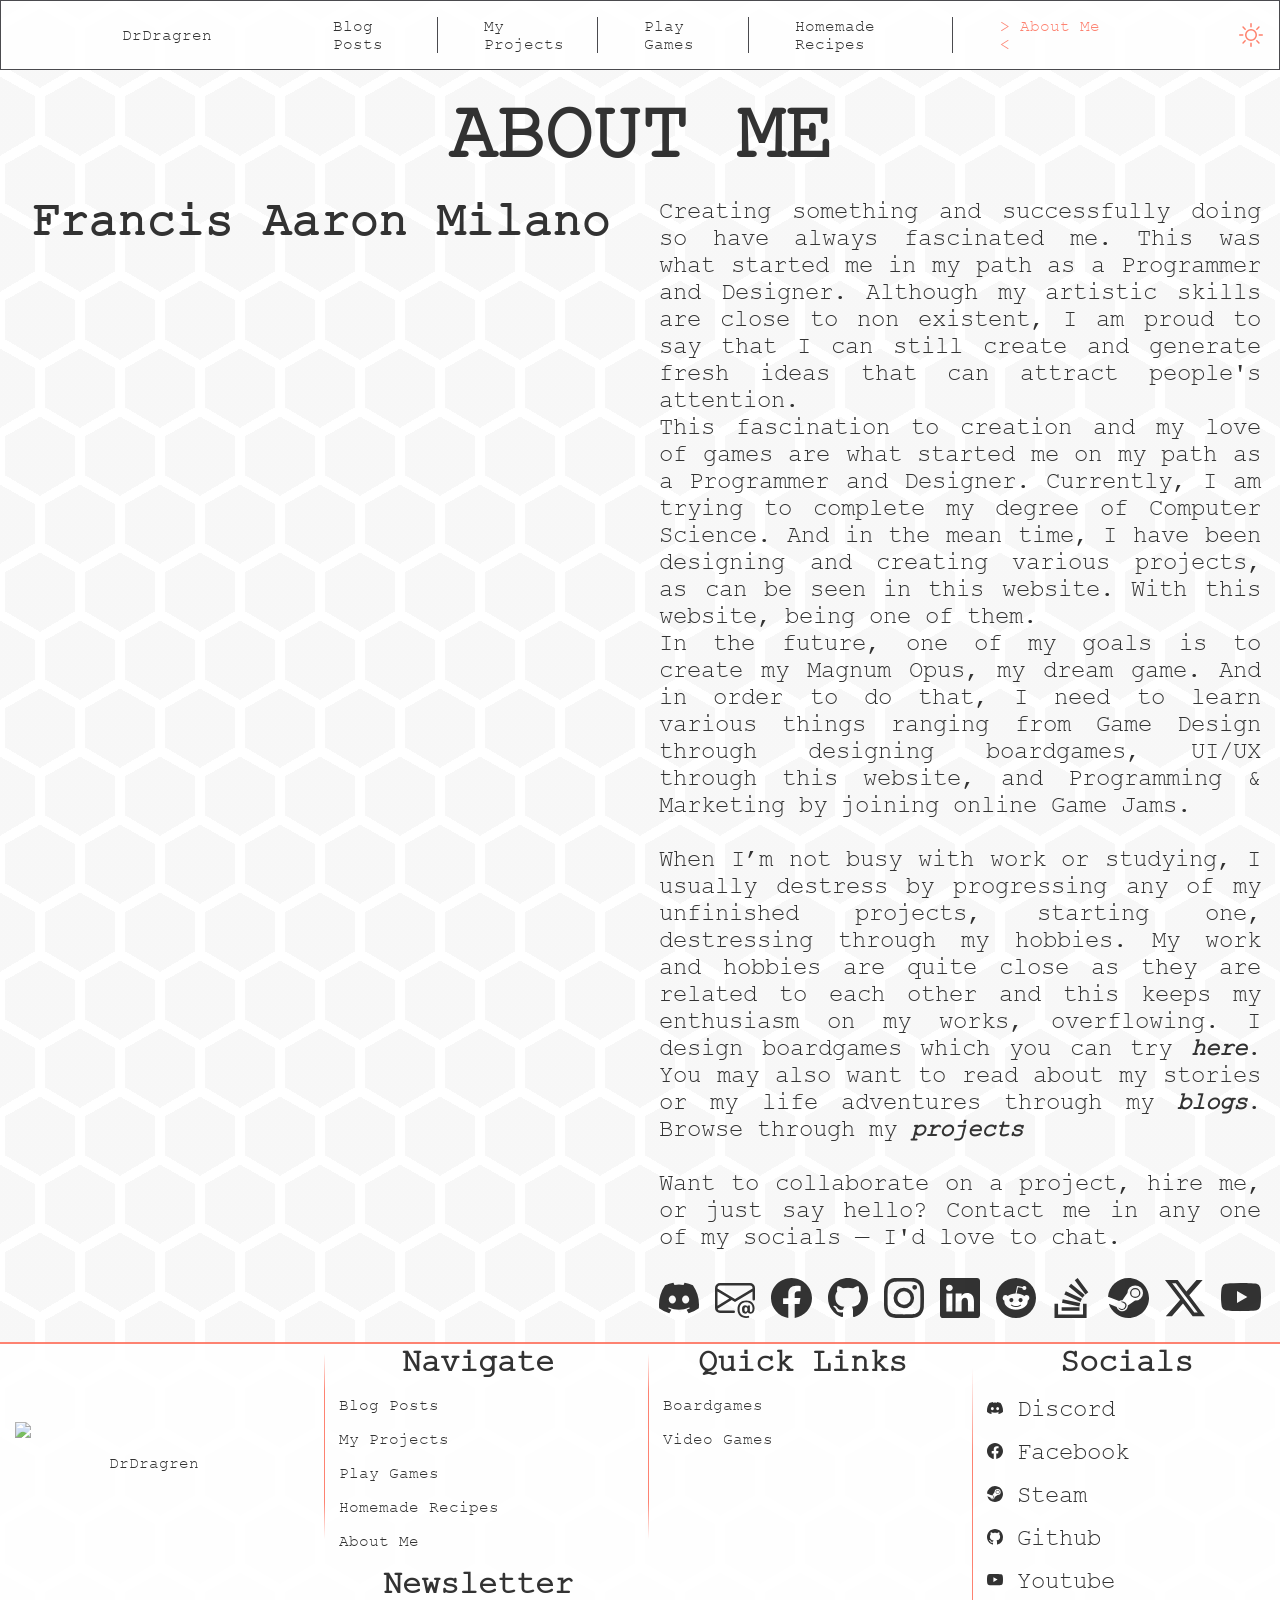
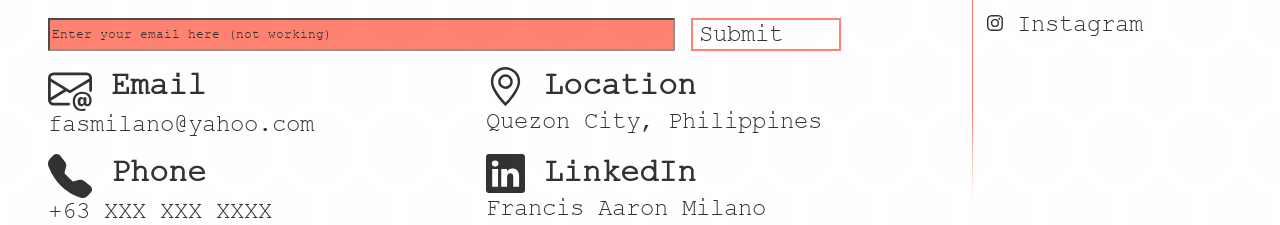
==== commit d009b2e5: "[NEW] Working navigation menu for small screens - Fixed tagging of photos to have a filter (about-me" ====
--- a/about-me.html
+++ b/about-me.html
@@ -25,7 +25,7 @@
                 <a class="link" href="projects.html">My Projects</a>
                 <a class="link" href="games.html">Play Games</a>
                 <a class="link" href="recipes.html">Homemade Recipes</a>
-                <a class="link" href="about-me.html">About Me</a>
+                <a class="link selected disabled" href="about-me.html">About Me</a>
             </div>
 
             <label class="label theme filter-a" for="theme">
@@ -65,41 +65,42 @@
                     life adventures through my <a class="link" href="blogs.html"><strong><em>blogs</em></strong></a>. Browse through my 
                     <a class="link" href="projects.html"><strong><em>projects</em></strong></a>  <br>
                     <br>
-                    Want to collaborate on a project, hire me, or just say hello? Contact me in any one of my socials — I'd love to chat.
+                    Want to collaborate on a project, hire me, or just say hello? Contact me in any one of my socials — I'd love to chat.<br>
+                    <br>
                 </p>
                 <div class="container socials no-pad" justify-content="center">
                     <a class="link" href="https://discord.com/users/drdragren">
-                        <img class="photo svg" src="images/socials/discord.svg">
+                        <img class="photo filter-s" src="images/socials/discord.svg">
                     </a>
                     <a class="link" href="mailto:fasmilano@yahoo.com">
-                        <img class="photo svg" src="images/socials/envelope-at.svg">
+                        <img class="photo filter-s" src="images/socials/envelope-at.svg">
                     </a>
                     <a class="link disabled" tabindex="-1" aria-disabled="true" href="https://www.facebook.com/Un.Heroic">
-                        <img class="photo svg" class="photo" src="images/socials/facebook.svg">
+                        <img class="photo filter-s" class="photo" src="images/socials/facebook.svg">
                     </a>
                     <a class="link" href="https://github.com/DrDragren">
-                        <img class="photo svg" src="images/socials/github.svg">
+                        <img class="photo filter-s" src="images/socials/github.svg">
                     </a>
                     <a class="link disabled" tabindex="-1" aria-disabled="true" href="https://www.instagram.com/drdragren/">
-                        <img class="photo svg" src="images/socials/instagram.svg">
+                        <img class="photo filter-s" src="images/socials/instagram.svg">
                     </a>
                     <a class="link" href="https://www.linkedin.com/in/drdragren/">
-                        <img class="photo svg" src="images/socials/linkedin.svg">
+                        <img class="photo filter-s" src="images/socials/linkedin.svg">
                     </a>
                     <a class="link disabled" tabindex="-1" aria-disabled="true" href="https://www.reddit.com/user/DrDragren/">
-                        <img class="photo svg" src="images/socials/reddit.svg">
+                        <img class="photo filter-s" src="images/socials/reddit.svg">
                     </a>
                     <a class="link" href="https://stackoverflow.com/users/7431167/francis-aaron-milano">
-                        <img class="photo svg" src="images/socials/stack-overflow.svg">
+                        <img class="photo filter-s" src="images/socials/stack-overflow.svg">
                     </a>
                     <a class="link" href="https://steamcommunity.com/id/DrDragren/">
-                        <img class="photo svg" src="images/socials/steam.svg">
+                        <img class="photo filter-s" src="images/socials/steam.svg">
                     </a>
                     <a class="link disabled" tabindex="-1" aria-disabled="true" href="https://x.com/Franz123_Milano">
-                        <img class="photo svg" src="images/socials/twitter-x.svg">
+                        <img class="photo filter-s" src="images/socials/twitter-x.svg">
                     </a>
                     <a class="link disabled" tabindex="-1" aria-disabled="true" href="https://www.youtube.com/@DrDragren">
-                        <img class="photo svg" src="images/socials/youtube.svg">
+                        <img class="photo filter-s" src="images/socials/youtube.svg">
                     </a>
                 </div>
             </section>
--- a/stylesheets/style.css
+++ b/stylesheets/style.css
@@ -8,7 +8,7 @@
 .button             |   button
 .checkbox           |   input checkbox
 .container          |   div
-.disabled           |   a
+.disabled           |   clickable element
 .down               |   section (any)
 .filter-a           |   img / label
 .filter-s           |   img / label
@@ -27,12 +27,14 @@
 .navigation         |   div
 .newsletter         |   div
 .no-pad             |   section
+.no-text            |   any.selected
 .ordered            |   ol
 .photo              |   img
 .quick-links        |   div
 .rcontent           |   section
 .right              |   section (any)
 .section            |   section
+.selected           |   text
 .slider             |   article
 .socials            |   div
 .sub                |   p
@@ -191,3 +193,32 @@
 .down {
     align-self: end !important;
 }
+/* =============================================================== HIGHLIGHT ============================================================== */
+/*                                                                  GENERIC                                                                 */
+/*                                                               for any text                                                               */
+/*
+    Highlights the text element by changing it to an accent color
+    Also adds a selector text that covers the text element if it does not have the no-text class
+*/
+.selected {
+    color: var(--accent);
+
+    &:not(.no-text) {
+        &::before {
+            content: "> ";
+        }
+
+        &::after {
+            content: " <";
+        }
+    }
+}
+/*                                                                 CLICKABLE                                                                */
+/*                                                         for any clickable element                                                        */
+/*
+    Creates a disabled option for the element
+*/
+.disabled {
+    cursor: default;
+    pointer-events: none;
+}
--- a/stylesheets/items.css
+++ b/stylesheets/items.css
@@ -3,7 +3,6 @@
 /*                                                                  for a                                                                   */
 /*  
     Changes the colors and contents of the link contents based on the theme when interacted with
-    Creates a disabled option
 */
 .link {
     font-size: 1em !important;
@@ -33,11 +32,6 @@
 
     &:active {
         filter: brightness(50%);     /* WHITE */
-    }
-
-    &.disabled {
-        cursor: default;
-        pointer-events: none;
     }
 }
 /*                                                                  IMAGES                                                                  */
--- a/stylesheets/reactive.css
+++ b/stylesheets/reactive.css
@@ -151,6 +151,7 @@
         Create a grid template for the menu bar that is permanently placed on top
     */
     .main > .menu {
+        grid-template-areas: "title title title theme menu" "nav nav nav nav nav";
         grid-template-columns: 1fr 1fr 1fr auto auto;
     }
     /*                                                               MENU BAR                                                               */
@@ -159,16 +160,35 @@
         Resizes the brand to take up more space horizontally
         Hides the navigation from view
         Makes the menu button appear
+        Changes the grid template of the navigation bar
+        For each content in the navigation, border and padding are removed and they are aligned at the center
+        The navigation also has a sliding animation when it enters or exits
     */
     .menu {
         /*                                                         for link (brand)                                                         */
         & > #brand {
-            grid-area: span 1 / span 3;
+            grid-area: title;
         }
 
         /*                                                       for div (navigation)                                                       */
         & > .navigation {
-            display: none;
+            display: grid;
+            grid-area: nav;
+            grid-template-columns: 1fr;
+            height: auto;
+            justify-items: center;
+            max-height: 0rem;
+            overflow: clip;
+            transition: max-height 1s;
+            
+            &:has(~ .menu > .checkbox:checked) {
+                max-height: 10rem;
+            }
+
+            & > .link {
+                border: 0px !important;
+                padding: 0 !important;
+            }
         }
 
         /*                                                     for input checkbox (menu)                                                    */
@@ -185,6 +205,10 @@
             & > .checkbox {
                 display: none;
             }
+
+            &:has(.checkbox:checked) {
+                filter: invert(40%) sepia(63%) saturate(5412%) hue-rotate(346deg) brightness(112%) contrast(110%) !important;  /* ACCENT [ORANGEY RED] */
+            }
         }
     }
     /*                                                      TWO COLUMN ARTICLE CONTENTS                                                     */
